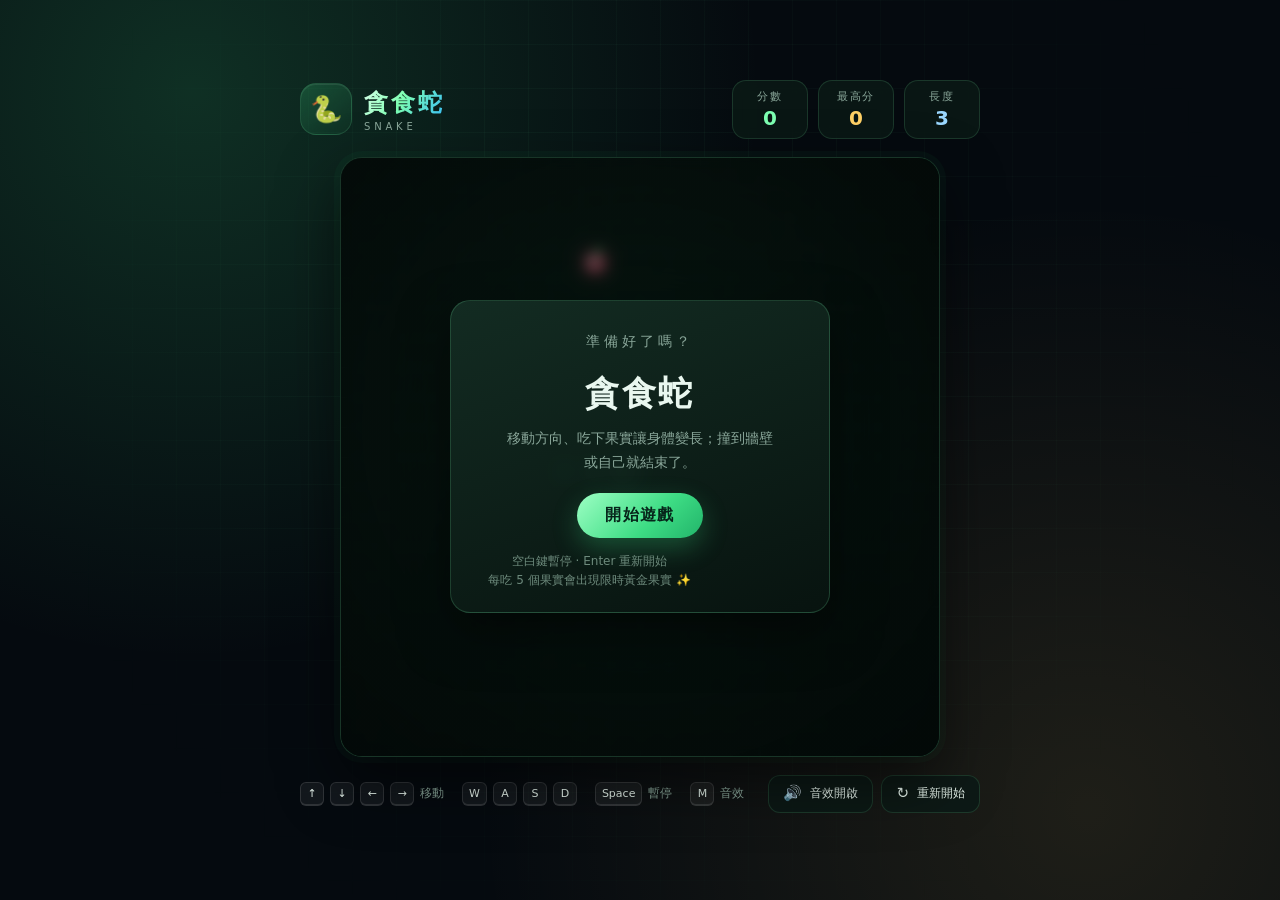
==== index.html @ 2dbbd8d2 "publish game" ====
<!DOCTYPE html>
<html lang="zh-Hant">
<head>
  <meta charset="UTF-8" />
  <meta name="viewport" content="width=device-width, initial-scale=1.0, maximum-scale=1.0, user-scalable=no" />
  <meta name="theme-color" content="#050a0f" />
  <meta name="description" content="經典貪食蛇遊戲，支援鍵盤、滑動手勢與虛擬方向鍵。" />
  <title>貪食蛇 · Snake</title>
  <link rel="icon" href="data:image/svg+xml,%3Csvg xmlns='http://www.w3.org/2000/svg' viewBox='0 0 100 100'%3E%3Ctext y='.9em' font-size='90'%3E%F0%9F%90%8D%3C/text%3E%3C/svg%3E" />
  <style>
    :root {
      --bg: #050a0f;
      --surface: rgba(12, 26, 22, 0.82);
      --line: rgba(125, 255, 178, 0.14);
      --text: #e9f7ef;
      --muted: #8aa79a;
      --accent: #4ade80;
      --accent-soft: #7dffb2;
      --gold: #ffd166;
      --danger: #ff6b81;
      --shadow: 0 24px 60px rgba(0, 0, 0, 0.55);
      --radius: 22px;
      font-family: "Segoe UI", "Noto Sans TC", "PingFang TC", "Microsoft JhengHei", system-ui, sans-serif;
    }

    *,
    *::before,
    *::after {
      box-sizing: border-box;
    }

    html {
      height: 100%;
    }

    body {
      margin: 0;
      min-height: 100vh;
      min-height: 100dvh;
      display: flex;
      align-items: center;
      justify-content: center;
      padding: 24px 16px 32px;
      color: var(--text);
      background:
        radial-gradient(circle at 15% 10%, rgba(61, 220, 132, 0.18), transparent 42%),
        radial-gradient(circle at 85% 90%, rgba(255, 209, 102, 0.1), transparent 45%),
        var(--bg);
      -webkit-font-smoothing: antialiased;
      overflow-x: hidden;
    }

    body::before {
      content: "";
      position: fixed;
      inset: 0;
      pointer-events: none;
      background-image:
        linear-gradient(rgba(125, 255, 178, 0.035) 1px, transparent 1px),
        linear-gradient(90deg, rgba(125, 255, 178, 0.035) 1px, transparent 1px);
      background-size: 44px 44px;
      -webkit-mask-image: radial-gradient(circle at 50% 40%, #000 30%, transparent 75%);
      mask-image: radial-gradient(circle at 50% 40%, #000 30%, transparent 75%);
    }

    .game-shell {
      position: relative;
      width: min(680px, 100%);
      display: flex;
      flex-direction: column;
      gap: 18px;
    }

    .hud {
      display: flex;
      flex-wrap: wrap;
      gap: 16px;
      align-items: center;
      justify-content: space-between;
    }

    .brand {
      display: flex;
      align-items: center;
      gap: 12px;
    }

    .logo {
      display: grid;
      place-items: center;
      width: 52px;
      height: 52px;
      border-radius: 16px;
      font-size: 26px;
      line-height: 1;
      background: linear-gradient(145deg, rgba(61, 220, 132, 0.22), rgba(61, 220, 132, 0.05));
      border: 1px solid var(--line);
      box-shadow: inset 0 1px 0 rgba(255, 255, 255, 0.08);
    }

    .brand h1 {
      margin: 0;
      font-size: 24px;
      letter-spacing: 0.12em;
      background: linear-gradient(120deg, #d8ffe8, var(--accent-soft) 45%, #38bdf8);
      -webkit-background-clip: text;
      background-clip: text;
      color: transparent;
    }

    .tagline {
      margin: 2px 0 0;
      font-size: 10px;
      letter-spacing: 0.38em;
      color: var(--muted);
    }

    .stats {
      display: flex;
      gap: 10px;
    }

    .stat {
      min-width: 76px;
      padding: 8px 14px;
      border-radius: 14px;
      background: var(--surface);
      border: 1px solid var(--line);
      backdrop-filter: blur(8px);
      text-align: center;
    }

    .stat-label {
      display: block;
      font-size: 11px;
      letter-spacing: 0.16em;
      color: var(--muted);
    }

    .stat strong {
      display: block;
      margin-top: 2px;
      font-size: 20px;
      font-variant-numeric: tabular-nums;
      line-height: 1.2;
    }

    #score { color: var(--accent-soft); }
    #best { color: var(--gold); }
    #length { color: #9ad7ff; }

    .board-wrap {
      position: relative;
      width: min(600px, 100%);
      margin: 0 auto;
      aspect-ratio: 1 / 1;
      border-radius: var(--radius);
      overflow: hidden;
      background: #071410;
      border: 1px solid var(--line);
      box-shadow: var(--shadow), 0 0 0 6px rgba(61, 220, 132, 0.04);
    }

    .board-wrap.hit {
      animation: shake 0.32s ease;
    }

    @keyframes shake {
      0%, 100% { transform: translateX(0); }
      20% { transform: translateX(-7px); }
      40% { transform: translateX(6px); }
      60% { transform: translateX(-4px); }
      80% { transform: translateX(3px); }
    }

    canvas {
      display: block;
      width: 100%;
      height: 100%;
      touch-action: none;
      cursor: crosshair;
    }

    .overlay {
      position: absolute;
      inset: 0;
      display: grid;
      place-items: center;
      padding: 20px;
      background: radial-gradient(circle at 50% 45%, rgba(5, 14, 11, 0.55), rgba(3, 8, 7, 0.88));
      backdrop-filter: blur(6px);
      transition: opacity 0.25s ease, visibility 0.25s ease;
    }

    .overlay.hidden {
      opacity: 0;
      visibility: hidden;
      pointer-events: none;
    }

    .overlay-card {
      width: min(380px, 100%);
      padding: 28px 24px 22px;
      text-align: center;
      border-radius: 20px;
      background: linear-gradient(160deg, rgba(20, 46, 36, 0.94), rgba(8, 20, 16, 0.96));
      border: 1px solid rgba(125, 255, 178, 0.18);
      box-shadow: 0 20px 50px rgba(0, 0, 0, 0.5);
      animation: pop 0.3s ease;
    }

    @keyframes pop {
      from { transform: scale(0.94); opacity: 0; }
      to { transform: scale(1); opacity: 1; }
    }

    .overlay-kicker {
      margin: 0 0 8px;
      font-size: 11px;
      letter-spacing: 0.28em;
      text-transform: uppercase;
      color: var(--accent);
    }

    .overlay h2 {
      margin: 0 0 10px;
      font-size: clamp(24px, 6vw, 34px);
      letter-spacing: 0.08em;
      line-height: 1.3;
    }

    .overlay p {
      margin: 0 auto 18px;
      max-width: 30ch;
      font-size: 14px;
      line-height: 1.75;
      color: var(--muted);
    }

    .overlay .hint {
      margin: 14px 0 0;
      font-size: 12px;
      line-height: 1.6;
      color: #6d8a7c;
    }

    .touch-hint {
      display: none;
    }

    .btn {
      appearance: none;
      border: 0;
      cursor: pointer;
      font: inherit;
      border-radius: 999px;
      padding: 12px 28px;
      font-weight: 700;
      letter-spacing: 0.08em;
      transition: transform 0.15s ease, box-shadow 0.15s ease, filter 0.15s ease;
    }

    .btn:active {
      transform: translateY(1px) scale(0.99);
    }

    .btn.primary {
      color: #06251a;
      background: linear-gradient(135deg, #9dffc4, #3ddc84 60%, #22b46a);
      box-shadow: 0 10px 26px rgba(61, 220, 132, 0.28);
    }

    .btn.primary:hover {
      filter: brightness(1.06);
      box-shadow: 0 14px 32px rgba(61, 220, 132, 0.38);
    }

    .btn.primary:focus-visible {
      outline: 2px solid var(--accent-soft);
      outline-offset: 3px;
    }

    .controls {
      display: flex;
      align-items: center;
      justify-content: space-between;
      gap: 12px;
      flex-wrap: wrap;
    }

    .keys {
      display: flex;
      flex-wrap: wrap;
      align-items: center;
      gap: 10px 18px;
      color: var(--muted);
      font-size: 12px;
    }

    .keys span {
      display: inline-flex;
      align-items: center;
      gap: 6px;
    }

    kbd {
      display: inline-grid;
      place-items: center;
      min-width: 24px;
      height: 24px;
      padding: 0 6px;
      border-radius: 6px;
      font-size: 11px;
      font-family: inherit;
      color: var(--text);
      background: rgba(255, 255, 255, 0.06);
      border: 1px solid rgba(255, 255, 255, 0.12);
      border-bottom-width: 2px;
    }

    .actions {
      display: flex;
      gap: 8px;
      margin-left: auto;
    }

    .icon-btn {
      display: inline-flex;
      align-items: center;
      gap: 8px;
      height: 38px;
      padding: 0 14px;
      border-radius: 12px;
      background: var(--surface);
      border: 1px solid var(--line);
      color: var(--text);
      font: inherit;
      font-size: 12px;
      cursor: pointer;
      transition: background 0.2s ease, border-color 0.2s ease;
    }

    .icon-btn:hover {
      background: rgba(61, 220, 132, 0.12);
      border-color: rgba(125, 255, 178, 0.3);
    }

    .icon-btn:focus-visible {
      outline: 2px solid var(--accent);
      outline-offset: 2px;
    }

    .icon-btn[aria-pressed="true"] {
      color: var(--gold);
    }

    .icon {
      font-size: 15px;
      line-height: 1;
    }

    .dpad {
      display: none;
      grid-template-columns: repeat(3, 64px);
      grid-template-rows: repeat(2, 56px);
      gap: 8px;
      justify-content: center;
      margin-top: 2px;
    }

    .dpad button {
      appearance: none;
      border-radius: 16px;
      border: 1px solid var(--line);
      background: linear-gradient(160deg, rgba(23, 48, 39, 0.95), rgba(10, 24, 19, 0.95));
      color: var(--accent-soft);
      font-size: 20px;
      line-height: 1;
      cursor: pointer;
      user-select: none;
      -webkit-user-select: none;
      touch-action: manipulation;
      box-shadow: inset 0 1px 0 rgba(255, 255, 255, 0.06);
      transition: background 0.12s ease, transform 0.12s ease;
    }

    .dpad button:active {
      background: rgba(61, 220, 132, 0.22);
      transform: scale(0.95);
    }

    .dpad button:focus-visible {
      outline: 2px solid var(--accent);
      outline-offset: 2px;
    }

    .dpad [data-dir="up"] { grid-column: 2; grid-row: 1; }
    .dpad [data-dir="left"] { grid-column: 1; grid-row: 2; }
    .dpad [data-dir="down"] { grid-column: 2; grid-row: 2; }
    .dpad [data-dir="right"] { grid-column: 3; grid-row: 2; }

    @media (pointer: coarse), (max-width: 720px) {
      .dpad {
        display: grid;
      }

      .keys {
        display: none;
      }

      .desktop-hint {
        display: none;
      }

      .touch-hint {
        display: inline;
      }

      .actions {
        width: 100%;
        margin-left: 0;
        justify-content: center;
      }
    }

    @media (max-width: 560px) {
      body {
        padding: 14px 10px 20px;
        align-items: flex-start;
      }

      .game-shell {
        gap: 14px;
      }

      .logo {
        width: 44px;
        height: 44px;
        font-size: 22px;
        border-radius: 13px;
      }

      .brand h1 {
        font-size: 20px;
      }

      .stats {
        width: 100%;
      }

      .stat {
        flex: 1;
        min-width: 0;
        padding: 7px 6px;
      }

      .stat strong {
        font-size: 18px;
      }

      .overlay-card {
        padding: 22px 18px 18px;
      }

      .overlay p {
        font-size: 13px;
      }

      .keys {
        gap: 8px 12px;
      }

      .keys .desktop-only {
        display: none;
      }

      .actions {
        margin-left: 0;
      }
    }

    @media (prefers-reduced-motion: reduce) {
      *,
      *::before,
      *::after {
        animation-duration: 0.01ms !important;
        transition-duration: 0.01ms !important;
      }
    }
  </style>
</head>
<body>
  <main class="game-shell">
    <header class="hud">
      <div class="brand">
        <span class="logo" aria-hidden="true">🐍</span>
        <div>
          <h1>貪食蛇</h1>
          <p class="tagline">SNAKE</p>
        </div>
      </div>
      <div class="stats">
        <div class="stat">
          <span class="stat-label">分數</span>
          <strong id="score">0</strong>
        </div>
        <div class="stat">
          <span class="stat-label">最高分</span>
          <strong id="best">0</strong>
        </div>
        <div class="stat">
          <span class="stat-label">長度</span>
          <strong id="length">3</strong>
        </div>
      </div>
    </header>

    <div class="board-wrap">
      <canvas id="board" width="600" height="600" role="img" aria-label="貪食蛇遊戲畫面"></canvas>
      <div class="overlay" id="overlay">
        <div class="overlay-card">
          <p class="overlay-kicker" id="overlayKicker">準備好了嗎？</p>
          <h2 id="overlayTitle">貪食蛇</h2>
          <p id="overlayText">移動方向、吃下果實讓身體變長；撞到牆壁或自己就結束了。</p>
          <button class="btn primary" id="overlayButton" type="button">開始遊戲</button>
          <p class="hint">
            <span class="desktop-hint">空白鍵暫停 · Enter 重新開始<br /></span>
            <span class="touch-hint">滑動畫布轉向 · 輕觸畫面暫停<br /></span>
            每吃 5 個果實會出現限時黃金果實 ✨
          </p>
        </div>
      </div>
    </div>

    <div class="controls">
      <div class="keys" aria-hidden="true">
        <span><kbd>↑</kbd><kbd>↓</kbd><kbd>←</kbd><kbd>→</kbd> 移動</span>
        <span><kbd>W</kbd><kbd>A</kbd><kbd>S</kbd><kbd>D</kbd></span>
        <span class="desktop-only"><kbd>Space</kbd> 暫停</span>
        <span class="desktop-only"><kbd>M</kbd> 音效</span>
      </div>
      <div class="actions">
        <button class="icon-btn" id="muteButton" type="button" aria-pressed="false" aria-label="切換音效">
          <span class="icon" aria-hidden="true">🔊</span><span class="icon-label">音效開啟</span>
        </button>
        <button class="icon-btn" id="restartButton" type="button" aria-label="重新開始">
          <span class="icon" aria-hidden="true">↻</span><span class="icon-label">重新開始</span>
        </button>
      </div>
    </div>

    <div class="dpad" id="dpad" aria-label="虛擬方向鍵">
      <button type="button" data-dir="up" aria-label="向上">▲</button>
      <button type="button" data-dir="left" aria-label="向左">◀</button>
      <button type="button" data-dir="down" aria-label="向下">▼</button>
      <button type="button" data-dir="right" aria-label="向右">▶</button>
    </div>
  </main>
  <script>
    (() => {
      'use strict';

      // ── 常數設定 ────────────────────────────────────────
      const COLS = 20;
      const ROWS = 20;
      const CELL = 30;
      const BOARD_W = COLS * CELL;
      const BOARD_H = ROWS * CELL;
      const BASE_TICK = 150;       // 初始每步毫秒數
      const MIN_TICK = 78;         // 最快速度
      const SPEED_STEP = 4;        // 每吃一個食物減少的毫秒數
      const GOLD_LIFETIME = 7000;  // 黃金果實存活時間 (ms)
      const GOLD_EVERY = 5;        // 每吃幾個食物出現一次黃金果實
      const APPLE_SCORE = 10;
      const GOLD_SCORE = 30;
      const STORAGE_BEST = 'snake.bestScore';
      const STORAGE_MUTED = 'snake.muted';

      // ── DOM 元素 ────────────────────────────────────────
      const canvas = document.getElementById('board');
      const ctx = canvas.getContext('2d');
      const scoreEl = document.getElementById('score');
      const bestEl = document.getElementById('best');
      const lengthEl = document.getElementById('length');
      const overlay = document.getElementById('overlay');
      const overlayKicker = document.getElementById('overlayKicker');
      const overlayTitle = document.getElementById('overlayTitle');
      const overlayText = document.getElementById('overlayText');
      const overlayButton = document.getElementById('overlayButton');
      const muteButton = document.getElementById('muteButton');
      const restartButton = document.getElementById('restartButton');
      const dpad = document.getElementById('dpad');
      const boardWrap = document.querySelector('.board-wrap');

      // ── 遊戲狀態 ────────────────────────────────────────
      // state: 'ready' | 'running' | 'paused' | 'over'
      let snake = [];
      let direction = { x: 1, y: 0 };
      let directionQueue = [];
      let food = null;
      let particles = [];
      let score = 0;
      let eaten = 0;
      let tickMs = BASE_TICK;
      let state = 'ready';
      let accumulator = 0;
      let lastFrame = performance.now();
      let bestAtRunStart = 0;

      // ── 存檔工具（無痕模式可能無法使用 localStorage）─────
      function readStored(key, fallback) {
        try {
          const raw = localStorage.getItem(key);
          return raw === null ? fallback : raw;
        } catch (error) {
          return fallback;
        }
      }

      function writeStored(key, value) {
        try {
          localStorage.setItem(key, value);
        } catch (error) {
          /* 忽略寫入失敗，不影響遊戲進行 */
        }
      }

      let best = Math.max(0, Number(readStored(STORAGE_BEST, 0)) || 0);
      let muted = readStored(STORAGE_MUTED, '0') === '1';

      // ── 畫布尺寸（支援高解析度螢幕）─────────────────────
      function setupCanvas() {
        const dpr = Math.min(window.devicePixelRatio || 1, 3);
        canvas.width = Math.round(BOARD_W * dpr);
        canvas.height = Math.round(BOARD_H * dpr);
        ctx.setTransform(dpr, 0, 0, dpr, 0, 0);
      }

      setupCanvas();

      // ── 音效（WebAudio 即時合成，無需外部檔案）───────────
      let audioCtx = null;

      function ensureAudio() {
        if (!audioCtx) {
          const AudioCtor = window.AudioContext || window.webkitAudioContext;
          if (!AudioCtor) return null;
          audioCtx = new AudioCtor();
        }
        if (audioCtx.state === 'suspended') {
          audioCtx.resume();
        }
        return audioCtx;
      }

      function playTone(freq, duration = 0.09, type = 'triangle', volume = 0.05, delay = 0) {
        if (muted) return;
        const ac = ensureAudio();
        if (!ac) return;
        const start = ac.currentTime + delay;
        const osc = ac.createOscillator();
        const gain = ac.createGain();
        osc.type = type;
        osc.frequency.setValueAtTime(freq, start);
        gain.gain.setValueAtTime(volume, start);
        gain.gain.exponentialRampToValueAtTime(0.0001, start + duration);
        osc.connect(gain);
        gain.connect(ac.destination);
        osc.start(start);
        osc.stop(start + duration + 0.02);
      }

      function updateMuteButton() {
        muteButton.setAttribute('aria-pressed', String(muted));
        muteButton.querySelector('.icon').textContent = muted ? '🔇' : '🔊';
        muteButton.querySelector('.icon-label').textContent = muted ? '音效關閉' : '音效開啟';
      }

      function toggleMute() {
        muted = !muted;
        writeStored(STORAGE_MUTED, muted ? '1' : '0');
        updateMuteButton();
        if (!muted) playTone(660, 0.08, 'sine', 0.05);
      }

      // ── 遊戲流程 ────────────────────────────────────────
      function newGame() {
        snake = [
          { x: 9, y: 10 },
          { x: 8, y: 10 },
          { x: 7, y: 10 },
        ];
        direction = { x: 1, y: 0 };
        directionQueue = [];
        particles = [];
        score = 0;
        eaten = 0;
        tickMs = BASE_TICK;
        accumulator = 0;
        state = 'ready';
        bestAtRunStart = best;
        boardWrap.classList.remove('hit');
        spawnFood('apple');
        updateHud();
      }

      function startGame() {
        newGame();
        state = 'running';
        lastFrame = performance.now();
        accumulator = 0;
        hideOverlay();
        ensureAudio();
        playTone(440, 0.07, 'triangle', 0.05);
      }

      function resumeGame() {
        if (state !== 'paused') return;
        state = 'running';
        lastFrame = performance.now();
        accumulator = 0;
        hideOverlay();
        ensureAudio();
      }

      function togglePause() {
        if (state === 'running') {
          state = 'paused';
          showOverlay('暫時休息', '已暫停', '按空白鍵或點擊按鈕繼續遊戲。', '繼續遊戲');
          playTone(280, 0.08, 'sine', 0.04);
        } else if (state === 'paused') {
          resumeGame();
        }
      }

      // ── 食物生成 ────────────────────────────────────────
      function spawnFood(kind) {
        const occupied = new Set(snake.map((segment) => `${segment.x},${segment.y}`));
        const free = [];
        for (let y = 0; y < ROWS; y += 1) {
          for (let x = 0; x < COLS; x += 1) {
            if (!occupied.has(`${x},${y}`)) free.push({ x, y });
          }
        }
        if (free.length === 0) {
          food = null;
          endGame('棋盤已被你填滿，完美通關！', true);
          return;
        }
        const cell = free[Math.floor(Math.random() * free.length)];
        const nextKind = kind || (eaten > 0 && eaten % GOLD_EVERY === 0 ? 'gold' : 'apple');
        food = { x: cell.x, y: cell.y, kind: nextKind, spawnedAt: performance.now() };
      }

      // ── HUD 與覆蓋層 ────────────────────────────────────
      function updateHud() {
        scoreEl.textContent = String(score);
        bestEl.textContent = String(best);
        lengthEl.textContent = String(snake.length);
      }

      function showOverlay(kicker, title, text, buttonLabel) {
        overlayKicker.textContent = kicker;
        overlayTitle.textContent = title;
        overlayText.textContent = text;
        overlayButton.textContent = buttonLabel;
        overlay.classList.remove('hidden');
      }

      function hideOverlay() {
        overlay.classList.add('hidden');
      }

      // ── 每一步的移動與判定 ──────────────────────────────
      function step() {
        if (state !== 'running') return;
        if (directionQueue.length > 0) {
          direction = directionQueue.shift();
        }

        const head = snake[0];
        const next = { x: head.x + direction.x, y: head.y + direction.y };

        // 撞牆
        if (next.x < 0 || next.x >= COLS || next.y < 0 || next.y >= ROWS) {
          endGame('撞到牆壁了！');
          return;
        }

        const willEat = food !== null && next.x === food.x && next.y === food.y;
        // 沒吃到食物時尾巴會移開，所以不必檢查最後一節
        const body = willEat ? snake : snake.slice(0, -1);
        if (body.some((segment) => segment.x === next.x && segment.y === next.y)) {
          endGame('咬到自己的身體了！');
          return;
        }

        snake.unshift(next);

        if (willEat) {
          const isGold = food.kind === 'gold';
          score += isGold ? GOLD_SCORE : APPLE_SCORE;
          eaten += 1;
          tickMs = Math.max(MIN_TICK, BASE_TICK - eaten * SPEED_STEP);
          burst(next.x, next.y, isGold ? '#ffd166' : '#ff6b81');
          playTone(isGold ? 880 : 620, 0.08, 'triangle', 0.05);
          if (isGold) {
            playTone(1180, 0.1, 'sine', 0.04, 0.07);
          }

          if (score > best) {
            best = score;
            writeStored(STORAGE_BEST, String(best));
          }

          food = null;
          if (snake.length >= COLS * ROWS) {
            updateHud();
            endGame('棋盤已被你填滿，完美通關！', true);
            return;
          }

          spawnFood();
          updateHud();
        } else {
          snake.pop();
        }
      }

      // ── 遊戲結束／通關 ──────────────────────────────────
      function endGame(message, isWin = false) {
        if (state === 'over') return;
        state = 'over';

        const isNewBest = score > bestAtRunStart;
        if (score > best) {
          best = score;
          writeStored(STORAGE_BEST, String(best));
        }
        updateHud();

        if (isWin) {
          playTone(660, 0.12, 'sine', 0.05);
          playTone(880, 0.14, 'sine', 0.05, 0.1);
          playTone(1320, 0.18, 'sine', 0.05, 0.22);
        } else {
          playTone(220, 0.14, 'sawtooth', 0.04);
          playTone(150, 0.22, 'sawtooth', 0.04, 0.12);
          boardWrap.classList.remove('hit');
          void boardWrap.offsetWidth; // 強制重排以重新觸發動畫
          boardWrap.classList.add('hit');
        }

        const title = isWin ? '你贏了！' : message;
        const text = isNewBest
          ? `本局得分 ${score} 分 · 刷新最高分！`
          : `本局得分 ${score} 分 · 最高分 ${best} 分`;
        showOverlay(isWin ? '完美通關' : '遊戲結束', title, text, '再玩一次');
      }

      // ── 輸入控制 ────────────────────────────────────────
      const KEY_DIRECTIONS = {
        ArrowUp: { x: 0, y: -1 },
        ArrowDown: { x: 0, y: 1 },
        ArrowLeft: { x: -1, y: 0 },
        ArrowRight: { x: 1, y: 0 },
        w: { x: 0, y: -1 },
        s: { x: 0, y: 1 },
        a: { x: -1, y: 0 },
        d: { x: 1, y: 0 },
      };

      const DPAD_DIRECTIONS = {
        up: { x: 0, y: -1 },
        down: { x: 0, y: 1 },
        left: { x: -1, y: 0 },
        right: { x: 1, y: 0 },
      };

      function queueDirection(next) {
        if (state === 'ready') {
          startGame();
        }
        if (state !== 'running') return;

        // 以「最後一個排隊中的方向」判斷，避免快速連按造成 180 度反轉
        const last = directionQueue.length > 0 ? directionQueue[directionQueue.length - 1] : direction;
        if (last.x === next.x && last.y === next.y) return;
        if (last.x === -next.x && last.y === -next.y) return;
        if (directionQueue.length < 2) {
          directionQueue.push(next);
        }
      }

      document.addEventListener('keydown', (event) => {
        if (event.altKey || event.ctrlKey || event.metaKey) return;

        const key = event.key.length === 1 ? event.key.toLowerCase() : event.key;
        const nextDirection = KEY_DIRECTIONS[key];

        // 忽略長按自動重複，避免空白鍵連續切換暫停狀態
        if (event.repeat) {
          if (nextDirection || key === ' ' || key === 'Enter' || key === 'r' || key === 'm') {
            event.preventDefault();
          }
          return;
        }

        if (nextDirection) {
          event.preventDefault();
          queueDirection(nextDirection);
          return;
        }

        if (key === ' ') {
          event.preventDefault();
          if (state === 'ready') {
            startGame();
          } else if (state === 'running' || state === 'paused') {
            togglePause();
          }
          return;
        }

        if (key === 'Enter') {
          event.preventDefault();
          if (state === 'ready' || state === 'over') {
            startGame();
          } else if (state === 'paused') {
            resumeGame();
          }
          return;
        }

        if (key === 'r') {
          event.preventDefault();
          startGame();
          return;
        }

        if (key === 'm') {
          event.preventDefault();
          toggleMute();
        }
      });

      overlayButton.addEventListener('click', () => {
        if (state === 'paused') {
          resumeGame();
        } else {
          startGame();
        }
      });

      muteButton.addEventListener('click', toggleMute);
      restartButton.addEventListener('click', startGame);

      // 虛擬方向鍵（pointerdown 反應較靈敏，且支援觸控）
      dpad.addEventListener('pointerdown', (event) => {
        const button = event.target.closest('button[data-dir]');
        if (!button) return;
        event.preventDefault();
        queueDirection(DPAD_DIRECTIONS[button.dataset.dir]);
      });

      // 在畫布上滑動轉向，輕觸可開始／暫停
      let touchStart = null;

      canvas.addEventListener('touchstart', (event) => {
        if (event.touches.length !== 1) return;
        touchStart = { x: event.touches[0].clientX, y: event.touches[0].clientY };
      }, { passive: true });

      canvas.addEventListener('touchmove', (event) => {
        if (touchStart) event.preventDefault();
      }, { passive: false });

      canvas.addEventListener('touchend', (event) => {
        if (!touchStart) return;
        const touch = event.changedTouches[0];
        const dx = touch.clientX - touchStart.x;
        const dy = touch.clientY - touchStart.y;
        touchStart = null;

        if (Math.hypot(dx, dy) < 24) {
          if (state === 'ready') {
            startGame();
          } else if (state === 'running') {
            togglePause();
          }
          return;
        }

        if (Math.abs(dx) > Math.abs(dy)) {
          queueDirection({ x: Math.sign(dx), y: 0 });
        } else {
          queueDirection({ x: 0, y: Math.sign(dy) });
        }
      }, { passive: true });

      // 切到其他頁籤或視窗失焦時自動暫停
      document.addEventListener('visibilitychange', () => {
        if (document.hidden && state === 'running') togglePause();
      });

      window.addEventListener('blur', () => {
        if (state === 'running') togglePause();
      });

      window.addEventListener('resize', () => {
        setupCanvas();
        render(performance.now());
      });

      // ── 繪圖工具 ────────────────────────────────────────
      function roundedRect(x, y, width, height, radius) {
        const r = Math.min(radius, width / 2, height / 2);
        ctx.beginPath();
        ctx.moveTo(x + r, y);
        ctx.arcTo(x + width, y, x + width, y + height, r);
        ctx.arcTo(x + width, y + height, x, y + height, r);
        ctx.arcTo(x, y + height, x, y, r);
        ctx.arcTo(x, y, x + width, y, r);
        ctx.closePath();
      }

      function mixColor(from, to, ratio) {
        const a = parseInt(from.slice(1), 16);
        const b = parseInt(to.slice(1), 16);
        const t = Math.max(0, Math.min(1, ratio));
        const r = Math.round(((a >> 16) & 255) + ((((b >> 16) & 255) - ((a >> 16) & 255)) * t));
        const g = Math.round(((a >> 8) & 255) + ((((b >> 8) & 255) - ((a >> 8) & 255)) * t));
        const bl = Math.round((a & 255) + (((b & 255) - (a & 255)) * t));
        return `rgb(${r}, ${g}, ${bl})`;
      }

      function drawBackground() {
        const backdrop = ctx.createLinearGradient(0, 0, BOARD_W, BOARD_H);
        backdrop.addColorStop(0, '#081b15');
        backdrop.addColorStop(0.55, '#06130f');
        backdrop.addColorStop(1, '#04100c');
        ctx.fillStyle = backdrop;
        ctx.fillRect(0, 0, BOARD_W, BOARD_H);

        // 棋盤格線
        ctx.strokeStyle = 'rgba(125, 255, 178, 0.055)';
        ctx.lineWidth = 1;
        ctx.beginPath();
        for (let x = 1; x < COLS; x += 1) {
          ctx.moveTo(x * CELL + 0.5, 0);
          ctx.lineTo(x * CELL + 0.5, BOARD_H);
        }
        for (let y = 1; y < ROWS; y += 1) {
          ctx.moveTo(0, y * CELL + 0.5);
          ctx.lineTo(BOARD_W, y * CELL + 0.5);
        }
        ctx.stroke();

        // 中央柔光
        const glow = ctx.createRadialGradient(
          BOARD_W / 2, BOARD_H / 2, 0,
          BOARD_W / 2, BOARD_H / 2, BOARD_W * 0.7
        );
        glow.addColorStop(0, 'rgba(61, 220, 132, 0.07)');
        glow.addColorStop(1, 'rgba(61, 220, 132, 0)');
        ctx.fillStyle = glow;
        ctx.fillRect(0, 0, BOARD_W, BOARD_H);
      }

      function drawFood(now) {
        if (!food) return;

        const cx = food.x * CELL + CELL / 2;
        const cy = food.y * CELL + CELL / 2;
        const isGold = food.kind === 'gold';
        const main = isGold ? '#ffd166' : '#ff5f7e';
        const light = isGold ? '#fff3c4' : '#ffb3c1';
        const radius = CELL * (isGold ? 0.33 : 0.3) + Math.sin(now / 180) * 1.4;

        ctx.save();
        ctx.shadowColor = main;
        ctx.shadowBlur = isGold ? 26 : 18;
        const globe = ctx.createRadialGradient(
          cx - radius * 0.35, cy - radius * 0.35, radius * 0.15,
          cx, cy, radius
        );
        globe.addColorStop(0, light);
        globe.addColorStop(1, main);
        ctx.fillStyle = globe;
        ctx.beginPath();
        ctx.arc(cx, cy, radius, 0, Math.PI * 2);
        ctx.fill();
        ctx.restore();

        // 葉子
        ctx.fillStyle = isGold ? '#b7861b' : '#4ade80';
        ctx.beginPath();
        ctx.ellipse(
          cx + radius * 0.3, cy - radius - 2,
          radius * 0.46, radius * 0.22,
          -Math.PI / 5, 0, Math.PI * 2
        );
        ctx.fill();

        // 黃金果實的倒數圓環
        if (isGold) {
          const remain = Math.max(0, 1 - (now - food.spawnedAt) / GOLD_LIFETIME);
          ctx.beginPath();
          ctx.strokeStyle = 'rgba(255, 243, 196, 0.85)';
          ctx.lineWidth = 2.5;
          ctx.lineCap = 'round';
          ctx.arc(cx, cy, CELL * 0.44, -Math.PI / 2, -Math.PI / 2 + remain * Math.PI * 2);
          ctx.stroke();
        }
      }

      function drawSnake() {
        for (let i = snake.length - 1; i >= 0; i -= 1) {
          const segment = snake[i];
          const ratio = snake.length === 1 ? 0 : i / (snake.length - 1);
          const x = segment.x * CELL;
          const y = segment.y * CELL;
          const isHead = i === 0;
          const inset = isHead ? 1.6 : 3.2;
          const size = CELL - inset * 2;

          ctx.save();
          if (isHead) {
            ctx.shadowColor = 'rgba(125, 255, 178, 0.85)';
            ctx.shadowBlur = 16;
          }

          const bodyGradient = ctx.createLinearGradient(x, y, x + CELL, y + CELL);
          bodyGradient.addColorStop(0, mixColor('#b9ffd6', '#13855a', ratio));
          bodyGradient.addColorStop(1, mixColor('#48e68f', '#0a5c3e', ratio));
          ctx.fillStyle = bodyGradient;
          roundedRect(x + inset, y + inset, size, size, isHead ? 10 : 8);
          ctx.fill();

          if (isHead) {
            ctx.strokeStyle = 'rgba(235, 255, 243, 0.7)';
            ctx.lineWidth = 1.2;
            roundedRect(x + inset, y + inset, size, size, 10);
            ctx.stroke();
          }
          ctx.restore();
        }
        drawEyes();
      }

      function drawEyes() {
        const head = snake[0];
        if (!head) return;

        const cx = head.x * CELL + CELL / 2;
        const cy = head.y * CELL + CELL / 2;
        const forwardX = direction.x;
        const forwardY = direction.y;
        const sideX = -forwardY;
        const sideY = forwardX;

        for (const sign of [-1, 1]) {
          const ex = cx + forwardX * 6 + sideX * 6 * sign;
          const ey = cy + forwardY * 6 + sideY * 6 * sign;

          ctx.fillStyle = '#052016';
          ctx.beginPath();
          ctx.arc(ex, ey, 3.1, 0, Math.PI * 2);
          ctx.fill();

          ctx.fillStyle = 'rgba(255, 255, 255, 0.9)';
          ctx.beginPath();
          ctx.arc(ex + 1.1, ey - 1.1, 1.05, 0, Math.PI * 2);
          ctx.fill();
        }
      }

      // ── 粒子特效 ────────────────────────────────────────
      function burst(cellX, cellY, color) {
        const cx = cellX * CELL + CELL / 2;
        const cy = cellY * CELL + CELL / 2;

        for (let i = 0; i < 14; i += 1) {
          const angle = Math.random() * Math.PI * 2;
          const speed = 0.8 + Math.random() * 3.2; // 每幀像素
          particles.push({
            x: cx,
            y: cy,
            vx: Math.cos(angle) * speed,
            vy: Math.sin(angle) * speed,
            life: 1,
            size: 1.5 + Math.random() * 3,
            color,
          });
        }

        if (particles.length > 240) {
          particles.splice(0, particles.length - 240);
        }
      }

      function updateParticles(dt) {
        const frameScale = dt / 16.667;
        for (let i = particles.length - 1; i >= 0; i -= 1) {
          const particle = particles[i];
          particle.x += particle.vx * frameScale;
          particle.y += particle.vy * frameScale;
          particle.vx *= 0.99;
          particle.vy *= 0.99;
          particle.life -= dt / 650;
          if (particle.life <= 0) particles.splice(i, 1);
        }
      }

      function drawParticles() {
        ctx.save();
        for (const particle of particles) {
          ctx.globalAlpha = Math.max(0, particle.life) * 0.9;
          ctx.fillStyle = particle.color;
          ctx.beginPath();
          ctx.arc(particle.x, particle.y, Math.max(0.4, particle.size * particle.life), 0, Math.PI * 2);
          ctx.fill();
        }
        ctx.restore();
      }

      function render(now) {
        ctx.clearRect(0, 0, BOARD_W, BOARD_H);
        drawBackground();
        drawFood(now);
        drawSnake();
        drawParticles();
      }

      // ── 主迴圈（固定步長 + 畫面更新）─────────────────────
      function frame(now) {
        const dt = Math.min(now - lastFrame, 250);
        lastFrame = now;

        if (state === 'running') {
          accumulator += dt;
          let steps = 0;

          // 一次最多補 8 步，避免分頁回來時瞬間暴衝
          while (accumulator >= tickMs && state === 'running' && steps < 8) {
            accumulator -= tickMs;
            step();
            steps += 1;
          }
          if (accumulator > tickMs * 4) accumulator = 0;

          // 黃金果實過期後變回普通蘋果
          if (state === 'running' && food && food.kind === 'gold'
            && now - food.spawnedAt > GOLD_LIFETIME) {
            spawnFood('apple');
          }
        }

        updateParticles(dt);
        render(now);
        requestAnimationFrame(frame);
      }

      // ── 初始化 ──────────────────────────────────────────
      newGame();
      updateMuteButton();
      showOverlay('準備好了嗎？', '貪食蛇', '移動方向、吃下果實讓身體變長；撞到牆壁或自己就結束了。', '開始遊戲');
      render(performance.now());
      requestAnimationFrame(frame);
    })();
  </script>
</body>
</html>
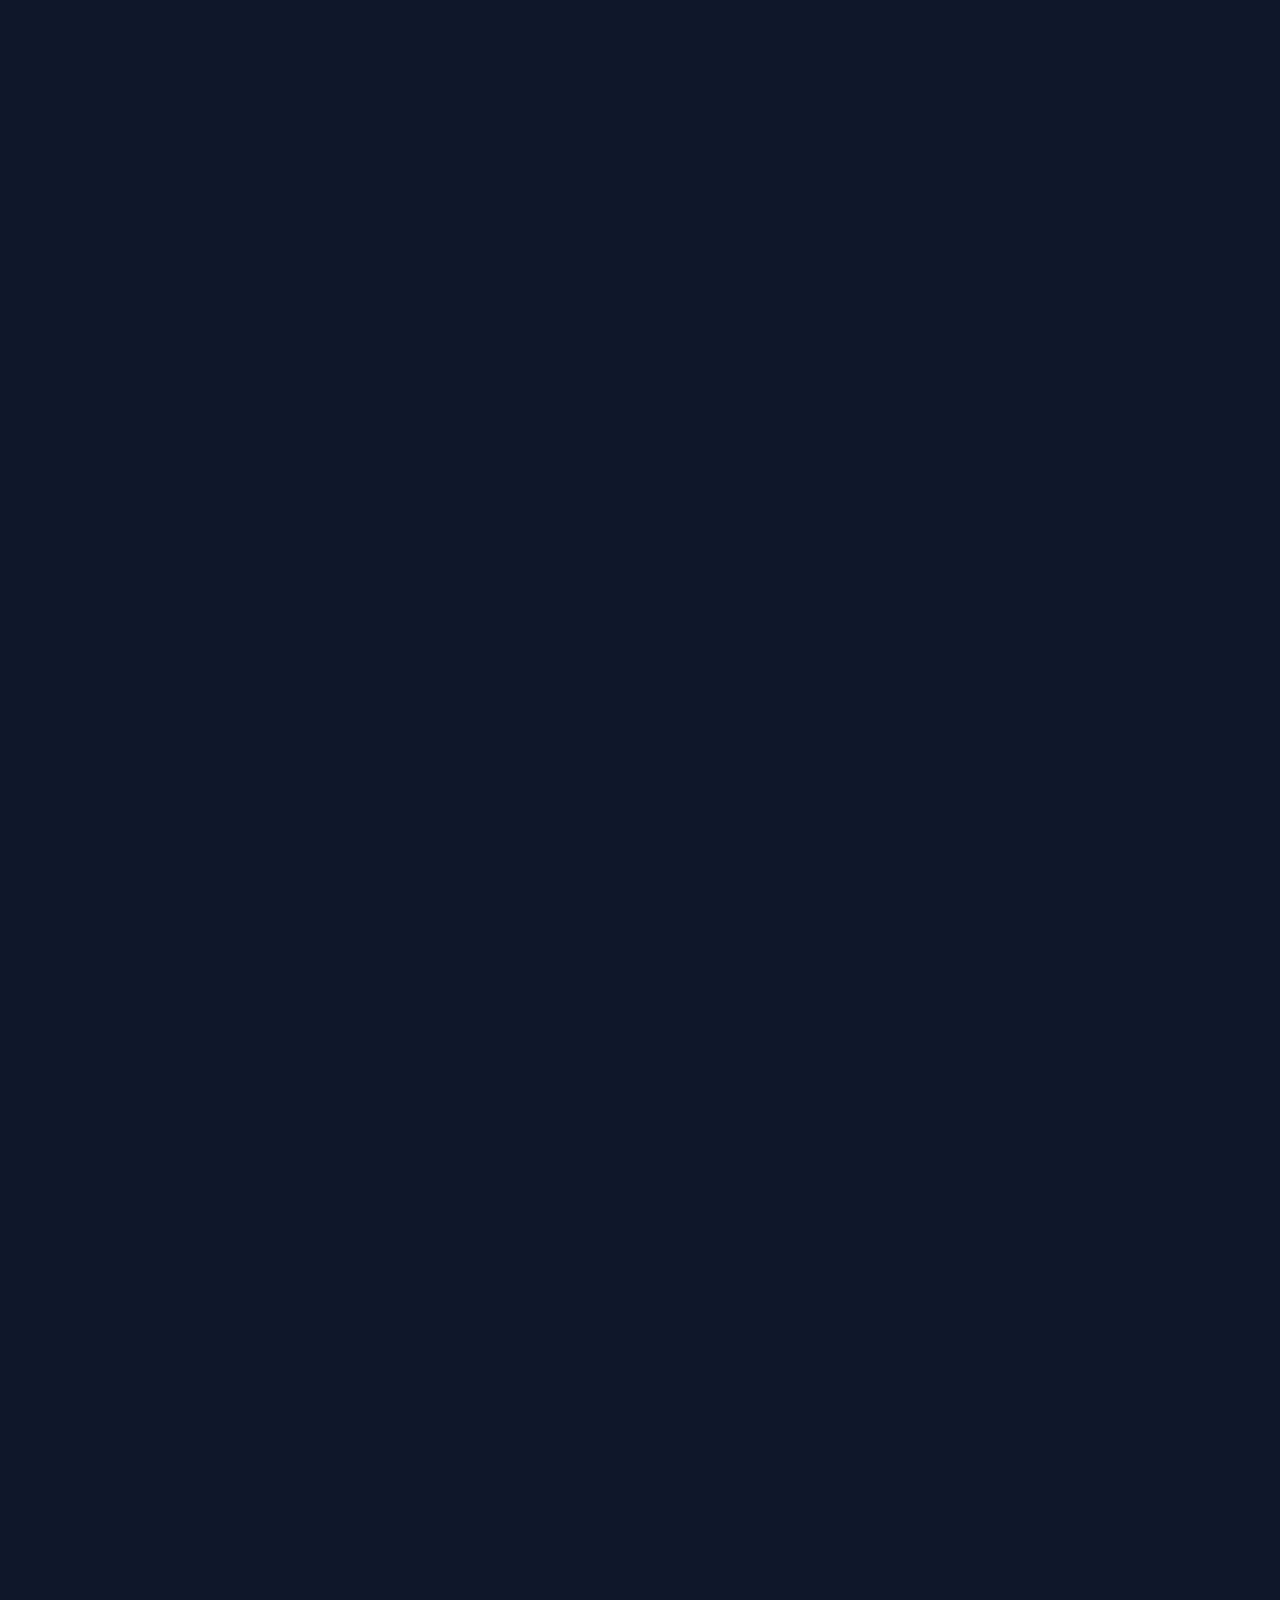
==== commit 1b50a05c: "優化松山跑步畫面與跑道" ====
--- a/index.html
+++ b/index.html
@@ -1,1273 +1,196 @@
 <!DOCTYPE html>
-<html lang="zh-Hant">
+<html lang="zh-HK">
 <head>
-  <meta charset="UTF-8" />
-  <meta name="viewport" content="width=device-width, initial-scale=1.0, maximum-scale=1.0, user-scalable=no" />
-  <meta name="theme-color" content="#050a0f" />
-  <meta name="description" content="經典貪食蛇遊戲，支援鍵盤、滑動手勢與虛擬方向鍵。" />
-  <title>貪食蛇 · Snake</title>
-  <link rel="icon" href="data:image/svg+xml,%3Csvg xmlns='http://www.w3.org/2000/svg' viewBox='0 0 100 100'%3E%3Ctext y='.9em' font-size='90'%3E%F0%9F%90%8D%3C/text%3E%3C/svg%3E" />
-  <style>
-    :root {
-      --bg: #050a0f;
-      --surface: rgba(12, 26, 22, 0.82);
-      --line: rgba(125, 255, 178, 0.14);
-      --text: #e9f7ef;
-      --muted: #8aa79a;
-      --accent: #4ade80;
-      --accent-soft: #7dffb2;
-      --gold: #ffd166;
-      --danger: #ff6b81;
-      --shadow: 0 24px 60px rgba(0, 0, 0, 0.55);
-      --radius: 22px;
-      font-family: "Segoe UI", "Noto Sans TC", "PingFang TC", "Microsoft JhengHei", system-ui, sans-serif;
-    }
+    <meta charset="UTF-8">
+    <meta name="viewport" content="width=device-width, initial-scale=1.0, maximum-scale=1.0, user-scalable=no">
+    <title>澳門松山健康徑 3D 跑步模擬器</title>
+    <script src="https://cdn.tailwindcss.com"></script>
+    <script src="https://cdnjs.cloudflare.com/ajax/libs/three.js/r128/three.min.js"></script>
+    <!-- FBXLoader（r128）與其 zlib 解壓相依 -->
+    <script src="https://cdn.jsdelivr.net/npm/fflate@0.7.4/umd/index.js"></script>
+    <script src="https://cdn.jsdelivr.net/npm/three@0.128.0/examples/js/loaders/FBXLoader.js"></script>
+    <link rel="stylesheet" href="style.css">
+</head>
+<body class="relative">
 
-    *,
-    *::before,
-    *::after {
-      box-sizing: border-box;
-    }
+    <!-- 3D 遊戲畫布 -->
+    <canvas id="game-canvas"></canvas>
 
-    html {
-      height: 100%;
-    }
+    <!-- 頂部 HUD 資訊欄 -->
+    <div class="fixed top-0 left-0 right-0 p-3 sm:p-4 pointer-events-none flex flex-col gap-2 z-10">
+        <div class="flex justify-between items-start gap-2 max-w-5xl mx-auto w-full">
+            
+            <!-- 左上：配速、距離與圈數 -->
+            <div class="glass-panel rounded-2xl p-3 text-white shadow-xl flex items-center gap-4 pointer-events-auto">
+                <div class="text-center border-r border-slate-600 pr-3">
+                    <div class="text-[11px] text-emerald-400 font-bold tracking-wider">目前時速</div>
+                    <div class="text-2xl sm:text-3xl font-black tabular-nums leading-none mt-0.5">
+                        <span id="speed-val">10.5</span>
+                        <span class="text-xs font-normal text-slate-300">km/h</span>
+                    </div>
+                    <div id="slope-indicator" class="text-[11px] text-slate-300 mt-1 font-medium">平路路段</div>
+                </div>
 
-    body {
-      margin: 0;
-      min-height: 100vh;
-      min-height: 100dvh;
-      display: flex;
-      align-items: center;
-      justify-content: center;
-      padding: 24px 16px 32px;
-      color: var(--text);
-      background:
-        radial-gradient(circle at 15% 10%, rgba(61, 220, 132, 0.18), transparent 42%),
-        radial-gradient(circle at 85% 90%, rgba(255, 209, 102, 0.1), transparent 45%),
-        var(--bg);
-      -webkit-font-smoothing: antialiased;
-      overflow-x: hidden;
-    }
+                <div>
+                    <div class="flex items-center justify-between gap-3 text-xs text-slate-300 mb-1">
+                        <span>環山進度 (<span id="lap-count">第 1 圈</span>)</span>
+                        <span class="font-bold text-amber-400 tabular-nums"><span id="dist-val">0</span> / 1708m</span>
+                    </div>
+                    <!-- 1708m 進度條 -->
+                    <div class="w-32 sm:w-48 h-2.5 bg-slate-800 rounded-full overflow-hidden border border-slate-600">
+                        <div id="dist-bar" class="h-full bg-gradient-to-r from-emerald-500 to-teal-300 transition-all duration-150" style="width: 0%"></div>
+                    </div>
+                    <div class="flex justify-between items-center mt-1.5 text-xs">
+                        <span class="text-slate-400">計時：<strong id="timer-val" class="text-white tabular-nums">00:00.0</strong></span>
+                        <span id="best-lap-badge" class="hidden text-[10px] bg-amber-500/20 text-amber-300 px-1.5 py-0.5 rounded border border-amber-400/30">最佳: --:--</span>
+                    </div>
+                </div>
+            </div>
 
-    body::before {
-      content: "";
-      position: fixed;
-      inset: 0;
-      pointer-events: none;
-      background-image:
-        linear-gradient(rgba(125, 255, 178, 0.035) 1px, transparent 1px),
-        linear-gradient(90deg, rgba(125, 255, 178, 0.035) 1px, transparent 1px);
-      background-size: 44px 44px;
-      -webkit-mask-image: radial-gradient(circle at 50% 40%, #000 30%, transparent 75%);
-      mask-image: radial-gradient(circle at 50% 40%, #000 30%, transparent 75%);
-    }
+            <!-- 中上/右上：目前松山路段地標提示 + 小地圖 -->
+            <div class="flex items-center gap-2 pointer-events-auto">
+                <div class="glass-panel rounded-2xl px-3.5 py-2.5 text-white shadow-xl text-right">
+                    <div class="text-[10px] text-amber-400 font-bold uppercase tracking-widest flex items-center justify-end gap-1">
+                        <span class="w-2 h-2 rounded-full bg-emerald-400 animate-ping"></span>
+                        澳門松山健康徑
+                    </div>
+                    <div id="landmark-name" class="text-sm sm:text-base font-black text-white mt-0.5">
+                        松山纜車站起點
+                    </div>
+                    <div id="landmark-desc" class="text-[11px] text-slate-300">
+                        迎面微風・準備出發
+                    </div>
+                </div>
 
-    .game-shell {
-      position: relative;
-      width: min(680px, 100%);
-      display: flex;
-      flex-direction: column;
-      gap: 18px;
-    }
+                <!-- 即時路線小地圖 Canvas -->
+                <div class="glass-panel rounded-2xl p-1.5 shadow-xl hidden sm:block">
+                    <canvas id="minimap-canvas" width="84" height="84" class="rounded-xl"></canvas>
+                </div>
+            </div>
+        </div>
 
-    .hud {
-      display: flex;
-      flex-wrap: wrap;
-      gap: 16px;
-      align-items: center;
-      justify-content: space-between;
-    }
-
-    .brand {
-      display: flex;
-      align-items: center;
-      gap: 12px;
-    }
-
-    .logo {
-      display: grid;
-      place-items: center;
-      width: 52px;
-      height: 52px;
-      border-radius: 16px;
-      font-size: 26px;
-      line-height: 1;
-      background: linear-gradient(145deg, rgba(61, 220, 132, 0.22), rgba(61, 220, 132, 0.05));
-      border: 1px solid var(--line);
-      box-shadow: inset 0 1px 0 rgba(255, 255, 255, 0.08);
-    }
-
-    .brand h1 {
-      margin: 0;
-      font-size: 24px;
-      letter-spacing: 0.12em;
-      background: linear-gradient(120deg, #d8ffe8, var(--accent-soft) 45%, #38bdf8);
-      -webkit-background-clip: text;
-      background-clip: text;
-      color: transparent;
-    }
-
-    .tagline {
-      margin: 2px 0 0;
-      font-size: 10px;
-      letter-spacing: 0.38em;
-      color: var(--muted);
-    }
-
-    .stats {
-      display: flex;
-      gap: 10px;
-    }
-
-    .stat {
-      min-width: 76px;
-      padding: 8px 14px;
-      border-radius: 14px;
-      background: var(--surface);
-      border: 1px solid var(--line);
-      backdrop-filter: blur(8px);
-      text-align: center;
-    }
-
-    .stat-label {
-      display: block;
-      font-size: 11px;
-      letter-spacing: 0.16em;
-      color: var(--muted);
-    }
-
-    .stat strong {
-      display: block;
-      margin-top: 2px;
-      font-size: 20px;
-      font-variant-numeric: tabular-nums;
-      line-height: 1.2;
-    }
-
-    #score { color: var(--accent-soft); }
-    #best { color: var(--gold); }
-    #length { color: #9ad7ff; }
-
-    .board-wrap {
-      position: relative;
-      width: min(600px, 100%);
-      margin: 0 auto;
-      aspect-ratio: 1 / 1;
-      border-radius: var(--radius);
-      overflow: hidden;
-      background: #071410;
-      border: 1px solid var(--line);
-      box-shadow: var(--shadow), 0 0 0 6px rgba(61, 220, 132, 0.04);
-    }
-
-    .board-wrap.hit {
-      animation: shake 0.32s ease;
-    }
-
-    @keyframes shake {
-      0%, 100% { transform: translateX(0); }
-      20% { transform: translateX(-7px); }
-      40% { transform: translateX(6px); }
-      60% { transform: translateX(-4px); }
-      80% { transform: translateX(3px); }
-    }
-
-    canvas {
-      display: block;
-      width: 100%;
-      height: 100%;
-      touch-action: none;
-      cursor: crosshair;
-    }
-
-    .overlay {
-      position: absolute;
-      inset: 0;
-      display: grid;
-      place-items: center;
-      padding: 20px;
-      background: radial-gradient(circle at 50% 45%, rgba(5, 14, 11, 0.55), rgba(3, 8, 7, 0.88));
-      backdrop-filter: blur(6px);
-      transition: opacity 0.25s ease, visibility 0.25s ease;
-    }
-
-    .overlay.hidden {
-      opacity: 0;
-      visibility: hidden;
-      pointer-events: none;
-    }
-
-    .overlay-card {
-      width: min(380px, 100%);
-      padding: 28px 24px 22px;
-      text-align: center;
-      border-radius: 20px;
-      background: linear-gradient(160deg, rgba(20, 46, 36, 0.94), rgba(8, 20, 16, 0.96));
-      border: 1px solid rgba(125, 255, 178, 0.18);
-      box-shadow: 0 20px 50px rgba(0, 0, 0, 0.5);
-      animation: pop 0.3s ease;
-    }
-
-    @keyframes pop {
-      from { transform: scale(0.94); opacity: 0; }
-      to { transform: scale(1); opacity: 1; }
-    }
-
-    .overlay-kicker {
-      margin: 0 0 8px;
-      font-size: 11px;
-      letter-spacing: 0.28em;
-      text-transform: uppercase;
-      color: var(--accent);
-    }
-
-    .overlay h2 {
-      margin: 0 0 10px;
-      font-size: clamp(24px, 6vw, 34px);
-      letter-spacing: 0.08em;
-      line-height: 1.3;
-    }
-
-    .overlay p {
-      margin: 0 auto 18px;
-      max-width: 30ch;
-      font-size: 14px;
-      line-height: 1.75;
-      color: var(--muted);
-    }
-
-    .overlay .hint {
-      margin: 14px 0 0;
-      font-size: 12px;
-      line-height: 1.6;
-      color: #6d8a7c;
-    }
-
-    .touch-hint {
-      display: none;
-    }
-
-    .btn {
-      appearance: none;
-      border: 0;
-      cursor: pointer;
-      font: inherit;
-      border-radius: 999px;
-      padding: 12px 28px;
-      font-weight: 700;
-      letter-spacing: 0.08em;
-      transition: transform 0.15s ease, box-shadow 0.15s ease, filter 0.15s ease;
-    }
-
-    .btn:active {
-      transform: translateY(1px) scale(0.99);
-    }
-
-    .btn.primary {
-      color: #06251a;
-      background: linear-gradient(135deg, #9dffc4, #3ddc84 60%, #22b46a);
-      box-shadow: 0 10px 26px rgba(61, 220, 132, 0.28);
-    }
-
-    .btn.primary:hover {
-      filter: brightness(1.06);
-      box-shadow: 0 14px 32px rgba(61, 220, 132, 0.38);
-    }
-
-    .btn.primary:focus-visible {
-      outline: 2px solid var(--accent-soft);
-      outline-offset: 3px;
-    }
-
-    .controls {
-      display: flex;
-      align-items: center;
-      justify-content: space-between;
-      gap: 12px;
-      flex-wrap: wrap;
-    }
-
-    .keys {
-      display: flex;
-      flex-wrap: wrap;
-      align-items: center;
-      gap: 10px 18px;
-      color: var(--muted);
-      font-size: 12px;
-    }
-
-    .keys span {
-      display: inline-flex;
-      align-items: center;
-      gap: 6px;
-    }
-
-    kbd {
-      display: inline-grid;
-      place-items: center;
-      min-width: 24px;
-      height: 24px;
-      padding: 0 6px;
-      border-radius: 6px;
-      font-size: 11px;
-      font-family: inherit;
-      color: var(--text);
-      background: rgba(255, 255, 255, 0.06);
-      border: 1px solid rgba(255, 255, 255, 0.12);
-      border-bottom-width: 2px;
-    }
-
-    .actions {
-      display: flex;
-      gap: 8px;
-      margin-left: auto;
-    }
-
-    .icon-btn {
-      display: inline-flex;
-      align-items: center;
-      gap: 8px;
-      height: 38px;
-      padding: 0 14px;
-      border-radius: 12px;
-      background: var(--surface);
-      border: 1px solid var(--line);
-      color: var(--text);
-      font: inherit;
-      font-size: 12px;
-      cursor: pointer;
-      transition: background 0.2s ease, border-color 0.2s ease;
-    }
-
-    .icon-btn:hover {
-      background: rgba(61, 220, 132, 0.12);
-      border-color: rgba(125, 255, 178, 0.3);
-    }
-
-    .icon-btn:focus-visible {
-      outline: 2px solid var(--accent);
-      outline-offset: 2px;
-    }
-
-    .icon-btn[aria-pressed="true"] {
-      color: var(--gold);
-    }
-
-    .icon {
-      font-size: 15px;
-      line-height: 1;
-    }
-
-    .dpad {
-      display: none;
-      grid-template-columns: repeat(3, 64px);
-      grid-template-rows: repeat(2, 56px);
-      gap: 8px;
-      justify-content: center;
-      margin-top: 2px;
-    }
-
-    .dpad button {
-      appearance: none;
-      border-radius: 16px;
-      border: 1px solid var(--line);
-      background: linear-gradient(160deg, rgba(23, 48, 39, 0.95), rgba(10, 24, 19, 0.95));
-      color: var(--accent-soft);
-      font-size: 20px;
-      line-height: 1;
-      cursor: pointer;
-      user-select: none;
-      -webkit-user-select: none;
-      touch-action: manipulation;
-      box-shadow: inset 0 1px 0 rgba(255, 255, 255, 0.06);
-      transition: background 0.12s ease, transform 0.12s ease;
-    }
-
-    .dpad button:active {
-      background: rgba(61, 220, 132, 0.22);
-      transform: scale(0.95);
-    }
-
-    .dpad button:focus-visible {
-      outline: 2px solid var(--accent);
-      outline-offset: 2px;
-    }
-
-    .dpad [data-dir="up"] { grid-column: 2; grid-row: 1; }
-    .dpad [data-dir="left"] { grid-column: 1; grid-row: 2; }
-    .dpad [data-dir="down"] { grid-column: 2; grid-row: 2; }
-    .dpad [data-dir="right"] { grid-column: 3; grid-row: 2; }
-
-    @media (pointer: coarse), (max-width: 720px) {
-      .dpad {
-        display: grid;
-      }
-
-      .keys {
-        display: none;
-      }
-
-      .desktop-hint {
-        display: none;
-      }
-
-      .touch-hint {
-        display: inline;
-      }
-
-      .actions {
-        width: 100%;
-        margin-left: 0;
-        justify-content: center;
-      }
-    }
-
-    @media (max-width: 560px) {
-      body {
-        padding: 14px 10px 20px;
-        align-items: flex-start;
-      }
-
-      .game-shell {
-        gap: 14px;
-      }
-
-      .logo {
-        width: 44px;
-        height: 44px;
-        font-size: 22px;
-        border-radius: 13px;
-      }
-
-      .brand h1 {
-        font-size: 20px;
-      }
-
-      .stats {
-        width: 100%;
-      }
-
-      .stat {
-        flex: 1;
-        min-width: 0;
-        padding: 7px 6px;
-      }
-
-      .stat strong {
-        font-size: 18px;
-      }
-
-      .overlay-card {
-        padding: 22px 18px 18px;
-      }
-
-      .overlay p {
-        font-size: 13px;
-      }
-
-      .keys {
-        gap: 8px 12px;
-      }
-
-      .keys .desktop-only {
-        display: none;
-      }
-
-      .actions {
-        margin-left: 0;
-      }
-    }
-
-    @media (prefers-reduced-motion: reduce) {
-      *,
-      *::before,
-      *::after {
-        animation-duration: 0.01ms !important;
-        transition-duration: 0.01ms !important;
-      }
-    }
-  </style>
-</head>
-<body>
-  <main class="game-shell">
-    <header class="hud">
-      <div class="brand">
-        <span class="logo" aria-hidden="true">🐍</span>
-        <div>
-          <h1>貪食蛇</h1>
-          <p class="tagline">SNAKE</p>
+        <!-- 體力條與提示訊息 -->
+        <div class="max-w-md mx-auto w-full px-2">
+            <div class="glass-panel rounded-full px-3 py-1.5 flex items-center gap-2.5 shadow-lg">
+                <span class="text-xs font-bold text-sky-300 whitespace-nowrap flex items-center gap-1">
+                    ⚡ 體力
+                </span>
+                <div class="flex-1 h-3 bg-slate-900/90 rounded-full overflow-hidden p-0.5 border border-slate-700">
+                    <div id="stamina-bar" class="h-full bg-gradient-to-r from-sky-400 via-emerald-400 to-amber-400 rounded-full transition-all duration-100" style="width: 100%"></div>
+                </div>
+                <span id="stamina-text" class="text-xs font-bold text-white tabular-nums w-9 text-right">100%</span>
+            </div>
+            <!-- 浮動狀態提示 (飲水補給/超車/撞欄杆) -->
+            <div id="toast-msg" class="text-center mt-2 transition-opacity duration-300 opacity-0 pointer-events-none">
+                <span id="toast-content" class="inline-block bg-emerald-600/95 text-white text-xs sm:text-sm font-bold px-4 py-1.5 rounded-full shadow-lg border border-emerald-300">
+                    💧 飲水機補給！體力回復 +35%
+                </span>
+            </div>
         </div>
-      </div>
-      <div class="stats">
-        <div class="stat">
-          <span class="stat-label">分數</span>
-          <strong id="score">0</strong>
-        </div>
-        <div class="stat">
-          <span class="stat-label">最高分</span>
-          <strong id="best">0</strong>
-        </div>
-        <div class="stat">
-          <span class="stat-label">長度</span>
-          <strong id="length">3</strong>
-        </div>
-      </div>
-    </header>
-
-    <div class="board-wrap">
-      <canvas id="board" width="600" height="600" role="img" aria-label="貪食蛇遊戲畫面"></canvas>
-      <div class="overlay" id="overlay">
-        <div class="overlay-card">
-          <p class="overlay-kicker" id="overlayKicker">準備好了嗎？</p>
-          <h2 id="overlayTitle">貪食蛇</h2>
-          <p id="overlayText">移動方向、吃下果實讓身體變長；撞到牆壁或自己就結束了。</p>
-          <button class="btn primary" id="overlayButton" type="button">開始遊戲</button>
-          <p class="hint">
-            <span class="desktop-hint">空白鍵暫停 · Enter 重新開始<br /></span>
-            <span class="touch-hint">滑動畫布轉向 · 輕觸畫面暫停<br /></span>
-            每吃 5 個果實會出現限時黃金果實 ✨
-          </p>
-        </div>
-      </div>
     </div>
 
-    <div class="controls">
-      <div class="keys" aria-hidden="true">
-        <span><kbd>↑</kbd><kbd>↓</kbd><kbd>←</kbd><kbd>→</kbd> 移動</span>
-        <span><kbd>W</kbd><kbd>A</kbd><kbd>S</kbd><kbd>D</kbd></span>
-        <span class="desktop-only"><kbd>Space</kbd> 暫停</span>
-        <span class="desktop-only"><kbd>M</kbd> 音效</span>
-      </div>
-      <div class="actions">
-        <button class="icon-btn" id="muteButton" type="button" aria-pressed="false" aria-label="切換音效">
-          <span class="icon" aria-hidden="true">🔊</span><span class="icon-label">音效開啟</span>
-        </button>
-        <button class="icon-btn" id="restartButton" type="button" aria-label="重新開始">
-          <span class="icon" aria-hidden="true">↻</span><span class="icon-label">重新開始</span>
-        </button>
-      </div>
+    <!-- 街坊對白字幕 -->
+    <div id="npc-subtitle" class="fixed left-1/2 -translate-x-1/2 bottom-36 sm:bottom-40 z-20 pointer-events-none opacity-0 transition-opacity duration-200">
+        <div class="mx-auto w-fit max-w-[90vw] bg-white/95 text-slate-900 rounded-2xl px-4 py-2 shadow-2xl border-2 border-amber-300 flex items-center gap-2">
+            <span class="text-lg">💬</span>
+            <span id="npc-subtitle-text" class="text-sm sm:text-base font-bold">借過借過！</span>
+        </div>
     </div>
 
-    <div class="dpad" id="dpad" aria-label="虛擬方向鍵">
-      <button type="button" data-dir="up" aria-label="向上">▲</button>
-      <button type="button" data-dir="left" aria-label="向左">◀</button>
-      <button type="button" data-dir="down" aria-label="向下">▼</button>
-      <button type="button" data-dir="right" aria-label="向右">▶</button>
+    <!-- 底部：手機虛擬搖桿與衝刺控制區 -->
+    <div class="fixed bottom-0 left-0 right-0 p-4 sm:p-6 flex justify-between items-end pointer-events-none z-10 max-w-5xl mx-auto">
+        
+        <!-- 左下：虛擬搖桿 + 左右方向鍵切換 -->
+        <div class="flex flex-col items-start gap-2 pointer-events-auto">
+            <div class="text-[11px] text-slate-200 bg-slate-900/70 px-2.5 py-1 rounded-full border border-white/10">
+                拖曳搖桿 或 按 A/D 鍵轉彎
+            </div>
+            <div class="flex items-center gap-3">
+                <!-- 圓形虛擬搖桿 -->
+                <div id="joystick-zone" class="joystick-Area relative w-28 h-28 sm:w-32 sm:h-32 rounded-full glass-panel border-2 border-emerald-400/40 flex items-center justify-center shadow-2xl">
+                    <!-- 十字刻度裝飾 -->
+                    <div class="absolute inset-3 rounded-full border border-dashed border-white/15 pointer-events-none"></div>
+                    <div class="absolute left-2 text-[10px] text-white/40 font-bold pointer-events-none">左</div>
+                    <div class="absolute right-2 text-[10px] text-white/40 font-bold pointer-events-none">右</div>
+                    <!-- 搖桿中間圓頭 -->
+                    <div id="joystick-knob" class="w-12 h-12 sm:w-14 sm:h-14 rounded-full bg-gradient-to-br from-emerald-400 to-teal-600 shadow-lg border-2 border-white flex items-center justify-center text-white font-black text-xs pointer-events-none transition-transform duration-75">
+                        轉向
+                    </div>
+                </div>
+
+                <!-- 輔助左右大按鈕（方便習慣按鍵的手機玩家） -->
+                <div class="flex gap-1.5 sm:hidden">
+                    <button id="btn-left" class="w-12 h-12 rounded-2xl glass-panel active:bg-emerald-600/60 text-white font-bold text-lg border border-white/20 flex items-center justify-center shadow-lg">
+                        ◀
+                    </button>
+                    <button id="btn-right" class="w-12 h-12 rounded-2xl glass-panel active:bg-emerald-600/60 text-white font-bold text-lg border border-white/20 flex items-center justify-center shadow-lg">
+                        ▶
+                    </button>
+                </div>
+            </div>
+        </div>
+
+        <!-- 右下：衝刺按鈕與視角切換 -->
+        <div class="flex flex-col items-end gap-2.5 pointer-events-auto">
+            <div class="flex flex-wrap justify-end gap-2">
+                <button id="time-btn" class="glass-panel hover:bg-slate-800 active:scale-95 text-sky-200 text-xs font-bold px-3 py-2 rounded-xl border border-sky-400/30 shadow-md transition">
+                    🌅 早晨
+                </button>
+                <button id="camera-btn" class="glass-panel hover:bg-slate-800 active:scale-95 text-white text-xs font-bold px-3 py-2 rounded-xl border border-white/20 shadow-md transition">
+                    📷 視角切換
+                </button>
+                <button id="help-btn" class="glass-panel hover:bg-slate-800 active:scale-95 text-amber-300 text-xs font-bold px-3 py-2 rounded-xl border border-amber-400/30 shadow-md transition">
+                    💡 玩法說明
+                </button>
+            </div>
+
+            <button id="sprint-btn" class="w-24 h-24 sm:w-28 sm:h-28 rounded-full bg-gradient-to-br from-amber-400 via-orange-500 to-red-500 text-white font-black shadow-2xl border-4 border-amber-200 flex flex-col items-center justify-center active:scale-95 transition select-none">
+                <span class="text-2xl sm:text-3xl leading-none">🔥</span>
+                <span class="text-sm sm:text-base mt-1 tracking-wider">衝刺加速</span>
+                <span class="text-[10px] font-normal opacity-90">長按 / 空白鍵</span>
+            </button>
+        </div>
     </div>
-  </main>
-  <script>
-    (() => {
-      'use strict';
 
-      // ── 常數設定 ────────────────────────────────────────
-      const COLS = 20;
-      const ROWS = 20;
-      const CELL = 30;
-      const BOARD_W = COLS * CELL;
-      const BOARD_H = ROWS * CELL;
-      const BASE_TICK = 150;       // 初始每步毫秒數
-      const MIN_TICK = 78;         // 最快速度
-      const SPEED_STEP = 4;        // 每吃一個食物減少的毫秒數
-      const GOLD_LIFETIME = 7000;  // 黃金果實存活時間 (ms)
-      const GOLD_EVERY = 5;        // 每吃幾個食物出現一次黃金果實
-      const APPLE_SCORE = 10;
-      const GOLD_SCORE = 30;
-      const STORAGE_BEST = 'snake.bestScore';
-      const STORAGE_MUTED = 'snake.muted';
+    <!-- 歡迎與玩法說明彈窗 (Modal) -->
+    <div id="intro-modal" class="fixed inset-0 bg-slate-950/80 backdrop-blur-md flex items-center justify-center p-4 z-50">
+        <div class="glass-panel max-w-md w-full rounded-3xl p-6 text-white border border-emerald-400/30 shadow-2xl">
+            <div class="flex items-center justify-between border-b border-slate-700 pb-3 mb-4">
+                <div>
+                    <span class="text-xs font-bold bg-emerald-500/20 text-emerald-300 px-2.5 py-0.5 rounded-full border border-emerald-400/30">
+                        澳門特色 3D 雛形
+                    </span>
+                    <h1 class="text-2xl font-black mt-1 text-white">澳門松山健康徑模擬器</h1>
+                </div>
+                <div class="text-4xl">🏃‍♂️</div>
+            </div>
 
-      // ── DOM 元素 ────────────────────────────────────────
-      const canvas = document.getElementById('board');
-      const ctx = canvas.getContext('2d');
-      const scoreEl = document.getElementById('score');
-      const bestEl = document.getElementById('best');
-      const lengthEl = document.getElementById('length');
-      const overlay = document.getElementById('overlay');
-      const overlayKicker = document.getElementById('overlayKicker');
-      const overlayTitle = document.getElementById('overlayTitle');
-      const overlayText = document.getElementById('overlayText');
-      const overlayButton = document.getElementById('overlayButton');
-      const muteButton = document.getElementById('muteButton');
-      const restartButton = document.getElementById('restartButton');
-      const dpad = document.getElementById('dpad');
-      const boardWrap = document.querySelector('.board-wrap');
+            <div class="space-y-3 text-xs sm:text-sm text-slate-200 leading-relaxed">
+                <p>歡迎來到全長 <strong>1,708米</strong> 的澳門東望洋山（松山）環山跑道！本遊戲採用賽車式手動轉向機制：</p>
+                
+                <div class="bg-slate-900/80 rounded-2xl p-3.5 space-y-2 border border-slate-700/80">
+                    <div class="flex items-start gap-2.5">
+                        <span class="text-base">🕹️</span>
+                        <div><strong>自由控制轉彎：</strong>用左下角虛擬搖桿（或電腦 <kbd class="bg-slate-700 px-1.5 py-0.5 rounded">A</kbd> <kbd class="bg-slate-700 px-1.5 py-0.5 rounded">D</kbd> / 左右方向鍵）控制跑手轉向，貼內彎跑路線更短！</div>
+                    </div>
+                    <div class="flex items-start gap-2.5">
+                        <span class="text-base">🔥</span>
+                        <div><strong>衝刺與上下坡：</strong>按住右下角「衝刺」（或 <kbd class="bg-slate-700 px-1.5 py-0.5 rounded">空白鍵</kbd>）可消耗體力加速；上斜坡會減慢，落斜坡會自然加速。</div>
+                    </div>
+                    <div class="flex items-start gap-2.5">
+                        <span class="text-base">💧</span>
+                        <div><strong>松山實景元素：</strong>沿途會經過<strong>東望洋燈塔、松山防空洞、涼亭、綠色欄杆及地上里數標記</strong>。撞到散步街坊會減速，碰到藍色水樽可回復體力！</div>
+                    </div>
+                </div>
+            </div>
 
-      // ── 遊戲狀態 ────────────────────────────────────────
-      // state: 'ready' | 'running' | 'paused' | 'over'
-      let snake = [];
-      let direction = { x: 1, y: 0 };
-      let directionQueue = [];
-      let food = null;
-      let particles = [];
-      let score = 0;
-      let eaten = 0;
-      let tickMs = BASE_TICK;
-      let state = 'ready';
-      let accumulator = 0;
-      let lastFrame = performance.now();
-      let bestAtRunStart = 0;
+            <button id="start-game-btn" class="mt-5 w-full py-3.5 rounded-2xl bg-gradient-to-r from-emerald-500 to-teal-500 hover:from-emerald-400 hover:to-teal-400 text-slate-950 font-black text-base shadow-lg shadow-emerald-500/25 transition active:scale-98">
+                立即起跑！(Start Run)
+            </button>
+        </div>
+    </div>
 
-      // ── 存檔工具（無痕模式可能無法使用 localStorage）─────
-      function readStored(key, fallback) {
-        try {
-          const raw = localStorage.getItem(key);
-          return raw === null ? fallback : raw;
-        } catch (error) {
-          return fallback;
-        }
-      }
-
-      function writeStored(key, value) {
-        try {
-          localStorage.setItem(key, value);
-        } catch (error) {
-          /* 忽略寫入失敗，不影響遊戲進行 */
-        }
-      }
-
-      let best = Math.max(0, Number(readStored(STORAGE_BEST, 0)) || 0);
-      let muted = readStored(STORAGE_MUTED, '0') === '1';
-
-      // ── 畫布尺寸（支援高解析度螢幕）─────────────────────
-      function setupCanvas() {
-        const dpr = Math.min(window.devicePixelRatio || 1, 3);
-        canvas.width = Math.round(BOARD_W * dpr);
-        canvas.height = Math.round(BOARD_H * dpr);
-        ctx.setTransform(dpr, 0, 0, dpr, 0, 0);
-      }
-
-      setupCanvas();
-
-      // ── 音效（WebAudio 即時合成，無需外部檔案）───────────
-      let audioCtx = null;
-
-      function ensureAudio() {
-        if (!audioCtx) {
-          const AudioCtor = window.AudioContext || window.webkitAudioContext;
-          if (!AudioCtor) return null;
-          audioCtx = new AudioCtor();
-        }
-        if (audioCtx.state === 'suspended') {
-          audioCtx.resume();
-        }
-        return audioCtx;
-      }
-
-      function playTone(freq, duration = 0.09, type = 'triangle', volume = 0.05, delay = 0) {
-        if (muted) return;
-        const ac = ensureAudio();
-        if (!ac) return;
-        const start = ac.currentTime + delay;
-        const osc = ac.createOscillator();
-        const gain = ac.createGain();
-        osc.type = type;
-        osc.frequency.setValueAtTime(freq, start);
-        gain.gain.setValueAtTime(volume, start);
-        gain.gain.exponentialRampToValueAtTime(0.0001, start + duration);
-        osc.connect(gain);
-        gain.connect(ac.destination);
-        osc.start(start);
-        osc.stop(start + duration + 0.02);
-      }
-
-      function updateMuteButton() {
-        muteButton.setAttribute('aria-pressed', String(muted));
-        muteButton.querySelector('.icon').textContent = muted ? '🔇' : '🔊';
-        muteButton.querySelector('.icon-label').textContent = muted ? '音效關閉' : '音效開啟';
-      }
-
-      function toggleMute() {
-        muted = !muted;
-        writeStored(STORAGE_MUTED, muted ? '1' : '0');
-        updateMuteButton();
-        if (!muted) playTone(660, 0.08, 'sine', 0.05);
-      }
-
-      // ── 遊戲流程 ────────────────────────────────────────
-      function newGame() {
-        snake = [
-          { x: 9, y: 10 },
-          { x: 8, y: 10 },
-          { x: 7, y: 10 },
-        ];
-        direction = { x: 1, y: 0 };
-        directionQueue = [];
-        particles = [];
-        score = 0;
-        eaten = 0;
-        tickMs = BASE_TICK;
-        accumulator = 0;
-        state = 'ready';
-        bestAtRunStart = best;
-        boardWrap.classList.remove('hit');
-        spawnFood('apple');
-        updateHud();
-      }
-
-      function startGame() {
-        newGame();
-        state = 'running';
-        lastFrame = performance.now();
-        accumulator = 0;
-        hideOverlay();
-        ensureAudio();
-        playTone(440, 0.07, 'triangle', 0.05);
-      }
-
-      function resumeGame() {
-        if (state !== 'paused') return;
-        state = 'running';
-        lastFrame = performance.now();
-        accumulator = 0;
-        hideOverlay();
-        ensureAudio();
-      }
-
-      function togglePause() {
-        if (state === 'running') {
-          state = 'paused';
-          showOverlay('暫時休息', '已暫停', '按空白鍵或點擊按鈕繼續遊戲。', '繼續遊戲');
-          playTone(280, 0.08, 'sine', 0.04);
-        } else if (state === 'paused') {
-          resumeGame();
-        }
-      }
-
-      // ── 食物生成 ────────────────────────────────────────
-      function spawnFood(kind) {
-        const occupied = new Set(snake.map((segment) => `${segment.x},${segment.y}`));
-        const free = [];
-        for (let y = 0; y < ROWS; y += 1) {
-          for (let x = 0; x < COLS; x += 1) {
-            if (!occupied.has(`${x},${y}`)) free.push({ x, y });
-          }
-        }
-        if (free.length === 0) {
-          food = null;
-          endGame('棋盤已被你填滿，完美通關！', true);
-          return;
-        }
-        const cell = free[Math.floor(Math.random() * free.length)];
-        const nextKind = kind || (eaten > 0 && eaten % GOLD_EVERY === 0 ? 'gold' : 'apple');
-        food = { x: cell.x, y: cell.y, kind: nextKind, spawnedAt: performance.now() };
-      }
-
-      // ── HUD 與覆蓋層 ────────────────────────────────────
-      function updateHud() {
-        scoreEl.textContent = String(score);
-        bestEl.textContent = String(best);
-        lengthEl.textContent = String(snake.length);
-      }
-
-      function showOverlay(kicker, title, text, buttonLabel) {
-        overlayKicker.textContent = kicker;
-        overlayTitle.textContent = title;
-        overlayText.textContent = text;
-        overlayButton.textContent = buttonLabel;
-        overlay.classList.remove('hidden');
-      }
-
-      function hideOverlay() {
-        overlay.classList.add('hidden');
-      }
-
-      // ── 每一步的移動與判定 ──────────────────────────────
-      function step() {
-        if (state !== 'running') return;
-        if (directionQueue.length > 0) {
-          direction = directionQueue.shift();
-        }
-
-        const head = snake[0];
-        const next = { x: head.x + direction.x, y: head.y + direction.y };
-
-        // 撞牆
-        if (next.x < 0 || next.x >= COLS || next.y < 0 || next.y >= ROWS) {
-          endGame('撞到牆壁了！');
-          return;
-        }
-
-        const willEat = food !== null && next.x === food.x && next.y === food.y;
-        // 沒吃到食物時尾巴會移開，所以不必檢查最後一節
-        const body = willEat ? snake : snake.slice(0, -1);
-        if (body.some((segment) => segment.x === next.x && segment.y === next.y)) {
-          endGame('咬到自己的身體了！');
-          return;
-        }
-
-        snake.unshift(next);
-
-        if (willEat) {
-          const isGold = food.kind === 'gold';
-          score += isGold ? GOLD_SCORE : APPLE_SCORE;
-          eaten += 1;
-          tickMs = Math.max(MIN_TICK, BASE_TICK - eaten * SPEED_STEP);
-          burst(next.x, next.y, isGold ? '#ffd166' : '#ff6b81');
-          playTone(isGold ? 880 : 620, 0.08, 'triangle', 0.05);
-          if (isGold) {
-            playTone(1180, 0.1, 'sine', 0.04, 0.07);
-          }
-
-          if (score > best) {
-            best = score;
-            writeStored(STORAGE_BEST, String(best));
-          }
-
-          food = null;
-          if (snake.length >= COLS * ROWS) {
-            updateHud();
-            endGame('棋盤已被你填滿，完美通關！', true);
-            return;
-          }
-
-          spawnFood();
-          updateHud();
-        } else {
-          snake.pop();
-        }
-      }
-
-      // ── 遊戲結束／通關 ──────────────────────────────────
-      function endGame(message, isWin = false) {
-        if (state === 'over') return;
-        state = 'over';
-
-        const isNewBest = score > bestAtRunStart;
-        if (score > best) {
-          best = score;
-          writeStored(STORAGE_BEST, String(best));
-        }
-        updateHud();
-
-        if (isWin) {
-          playTone(660, 0.12, 'sine', 0.05);
-          playTone(880, 0.14, 'sine', 0.05, 0.1);
-          playTone(1320, 0.18, 'sine', 0.05, 0.22);
-        } else {
-          playTone(220, 0.14, 'sawtooth', 0.04);
-          playTone(150, 0.22, 'sawtooth', 0.04, 0.12);
-          boardWrap.classList.remove('hit');
-          void boardWrap.offsetWidth; // 強制重排以重新觸發動畫
-          boardWrap.classList.add('hit');
-        }
-
-        const title = isWin ? '你贏了！' : message;
-        const text = isNewBest
-          ? `本局得分 ${score} 分 · 刷新最高分！`
-          : `本局得分 ${score} 分 · 最高分 ${best} 分`;
-        showOverlay(isWin ? '完美通關' : '遊戲結束', title, text, '再玩一次');
-      }
-
-      // ── 輸入控制 ────────────────────────────────────────
-      const KEY_DIRECTIONS = {
-        ArrowUp: { x: 0, y: -1 },
-        ArrowDown: { x: 0, y: 1 },
-        ArrowLeft: { x: -1, y: 0 },
-        ArrowRight: { x: 1, y: 0 },
-        w: { x: 0, y: -1 },
-        s: { x: 0, y: 1 },
-        a: { x: -1, y: 0 },
-        d: { x: 1, y: 0 },
-      };
-
-      const DPAD_DIRECTIONS = {
-        up: { x: 0, y: -1 },
-        down: { x: 0, y: 1 },
-        left: { x: -1, y: 0 },
-        right: { x: 1, y: 0 },
-      };
-
-      function queueDirection(next) {
-        if (state === 'ready') {
-          startGame();
-        }
-        if (state !== 'running') return;
-
-        // 以「最後一個排隊中的方向」判斷，避免快速連按造成 180 度反轉
-        const last = directionQueue.length > 0 ? directionQueue[directionQueue.length - 1] : direction;
-        if (last.x === next.x && last.y === next.y) return;
-        if (last.x === -next.x && last.y === -next.y) return;
-        if (directionQueue.length < 2) {
-          directionQueue.push(next);
-        }
-      }
-
-      document.addEventListener('keydown', (event) => {
-        if (event.altKey || event.ctrlKey || event.metaKey) return;
-
-        const key = event.key.length === 1 ? event.key.toLowerCase() : event.key;
-        const nextDirection = KEY_DIRECTIONS[key];
-
-        // 忽略長按自動重複，避免空白鍵連續切換暫停狀態
-        if (event.repeat) {
-          if (nextDirection || key === ' ' || key === 'Enter' || key === 'r' || key === 'm') {
-            event.preventDefault();
-          }
-          return;
-        }
-
-        if (nextDirection) {
-          event.preventDefault();
-          queueDirection(nextDirection);
-          return;
-        }
-
-        if (key === ' ') {
-          event.preventDefault();
-          if (state === 'ready') {
-            startGame();
-          } else if (state === 'running' || state === 'paused') {
-            togglePause();
-          }
-          return;
-        }
-
-        if (key === 'Enter') {
-          event.preventDefault();
-          if (state === 'ready' || state === 'over') {
-            startGame();
-          } else if (state === 'paused') {
-            resumeGame();
-          }
-          return;
-        }
-
-        if (key === 'r') {
-          event.preventDefault();
-          startGame();
-          return;
-        }
-
-        if (key === 'm') {
-          event.preventDefault();
-          toggleMute();
-        }
-      });
-
-      overlayButton.addEventListener('click', () => {
-        if (state === 'paused') {
-          resumeGame();
-        } else {
-          startGame();
-        }
-      });
-
-      muteButton.addEventListener('click', toggleMute);
-      restartButton.addEventListener('click', startGame);
-
-      // 虛擬方向鍵（pointerdown 反應較靈敏，且支援觸控）
-      dpad.addEventListener('pointerdown', (event) => {
-        const button = event.target.closest('button[data-dir]');
-        if (!button) return;
-        event.preventDefault();
-        queueDirection(DPAD_DIRECTIONS[button.dataset.dir]);
-      });
-
-      // 在畫布上滑動轉向，輕觸可開始／暫停
-      let touchStart = null;
-
-      canvas.addEventListener('touchstart', (event) => {
-        if (event.touches.length !== 1) return;
-        touchStart = { x: event.touches[0].clientX, y: event.touches[0].clientY };
-      }, { passive: true });
-
-      canvas.addEventListener('touchmove', (event) => {
-        if (touchStart) event.preventDefault();
-      }, { passive: false });
-
-      canvas.addEventListener('touchend', (event) => {
-        if (!touchStart) return;
-        const touch = event.changedTouches[0];
-        const dx = touch.clientX - touchStart.x;
-        const dy = touch.clientY - touchStart.y;
-        touchStart = null;
-
-        if (Math.hypot(dx, dy) < 24) {
-          if (state === 'ready') {
-            startGame();
-          } else if (state === 'running') {
-            togglePause();
-          }
-          return;
-        }
-
-        if (Math.abs(dx) > Math.abs(dy)) {
-          queueDirection({ x: Math.sign(dx), y: 0 });
-        } else {
-          queueDirection({ x: 0, y: Math.sign(dy) });
-        }
-      }, { passive: true });
-
-      // 切到其他頁籤或視窗失焦時自動暫停
-      document.addEventListener('visibilitychange', () => {
-        if (document.hidden && state === 'running') togglePause();
-      });
-
-      window.addEventListener('blur', () => {
-        if (state === 'running') togglePause();
-      });
-
-      window.addEventListener('resize', () => {
-        setupCanvas();
-        render(performance.now());
-      });
-
-      // ── 繪圖工具 ────────────────────────────────────────
-      function roundedRect(x, y, width, height, radius) {
-        const r = Math.min(radius, width / 2, height / 2);
-        ctx.beginPath();
-        ctx.moveTo(x + r, y);
-        ctx.arcTo(x + width, y, x + width, y + height, r);
-        ctx.arcTo(x + width, y + height, x, y + height, r);
-        ctx.arcTo(x, y + height, x, y, r);
-        ctx.arcTo(x, y, x + width, y, r);
-        ctx.closePath();
-      }
-
-      function mixColor(from, to, ratio) {
-        const a = parseInt(from.slice(1), 16);
-        const b = parseInt(to.slice(1), 16);
-        const t = Math.max(0, Math.min(1, ratio));
-        const r = Math.round(((a >> 16) & 255) + ((((b >> 16) & 255) - ((a >> 16) & 255)) * t));
-        const g = Math.round(((a >> 8) & 255) + ((((b >> 8) & 255) - ((a >> 8) & 255)) * t));
-        const bl = Math.round((a & 255) + (((b & 255) - (a & 255)) * t));
-        return `rgb(${r}, ${g}, ${bl})`;
-      }
-
-      function drawBackground() {
-        const backdrop = ctx.createLinearGradient(0, 0, BOARD_W, BOARD_H);
-        backdrop.addColorStop(0, '#081b15');
-        backdrop.addColorStop(0.55, '#06130f');
-        backdrop.addColorStop(1, '#04100c');
-        ctx.fillStyle = backdrop;
-        ctx.fillRect(0, 0, BOARD_W, BOARD_H);
-
-        // 棋盤格線
-        ctx.strokeStyle = 'rgba(125, 255, 178, 0.055)';
-        ctx.lineWidth = 1;
-        ctx.beginPath();
-        for (let x = 1; x < COLS; x += 1) {
-          ctx.moveTo(x * CELL + 0.5, 0);
-          ctx.lineTo(x * CELL + 0.5, BOARD_H);
-        }
-        for (let y = 1; y < ROWS; y += 1) {
-          ctx.moveTo(0, y * CELL + 0.5);
-          ctx.lineTo(BOARD_W, y * CELL + 0.5);
-        }
-        ctx.stroke();
-
-        // 中央柔光
-        const glow = ctx.createRadialGradient(
-          BOARD_W / 2, BOARD_H / 2, 0,
-          BOARD_W / 2, BOARD_H / 2, BOARD_W * 0.7
-        );
-        glow.addColorStop(0, 'rgba(61, 220, 132, 0.07)');
-        glow.addColorStop(1, 'rgba(61, 220, 132, 0)');
-        ctx.fillStyle = glow;
-        ctx.fillRect(0, 0, BOARD_W, BOARD_H);
-      }
-
-      function drawFood(now) {
-        if (!food) return;
-
-        const cx = food.x * CELL + CELL / 2;
-        const cy = food.y * CELL + CELL / 2;
-        const isGold = food.kind === 'gold';
-        const main = isGold ? '#ffd166' : '#ff5f7e';
-        const light = isGold ? '#fff3c4' : '#ffb3c1';
-        const radius = CELL * (isGold ? 0.33 : 0.3) + Math.sin(now / 180) * 1.4;
-
-        ctx.save();
-        ctx.shadowColor = main;
-        ctx.shadowBlur = isGold ? 26 : 18;
-        const globe = ctx.createRadialGradient(
-          cx - radius * 0.35, cy - radius * 0.35, radius * 0.15,
-          cx, cy, radius
-        );
-        globe.addColorStop(0, light);
-        globe.addColorStop(1, main);
-        ctx.fillStyle = globe;
-        ctx.beginPath();
-        ctx.arc(cx, cy, radius, 0, Math.PI * 2);
-        ctx.fill();
-        ctx.restore();
-
-        // 葉子
-        ctx.fillStyle = isGold ? '#b7861b' : '#4ade80';
-        ctx.beginPath();
-        ctx.ellipse(
-          cx + radius * 0.3, cy - radius - 2,
-          radius * 0.46, radius * 0.22,
-          -Math.PI / 5, 0, Math.PI * 2
-        );
-        ctx.fill();
-
-        // 黃金果實的倒數圓環
-        if (isGold) {
-          const remain = Math.max(0, 1 - (now - food.spawnedAt) / GOLD_LIFETIME);
-          ctx.beginPath();
-          ctx.strokeStyle = 'rgba(255, 243, 196, 0.85)';
-          ctx.lineWidth = 2.5;
-          ctx.lineCap = 'round';
-          ctx.arc(cx, cy, CELL * 0.44, -Math.PI / 2, -Math.PI / 2 + remain * Math.PI * 2);
-          ctx.stroke();
-        }
-      }
-
-      function drawSnake() {
-        for (let i = snake.length - 1; i >= 0; i -= 1) {
-          const segment = snake[i];
-          const ratio = snake.length === 1 ? 0 : i / (snake.length - 1);
-          const x = segment.x * CELL;
-          const y = segment.y * CELL;
-          const isHead = i === 0;
-          const inset = isHead ? 1.6 : 3.2;
-          const size = CELL - inset * 2;
-
-          ctx.save();
-          if (isHead) {
-            ctx.shadowColor = 'rgba(125, 255, 178, 0.85)';
-            ctx.shadowBlur = 16;
-          }
-
-          const bodyGradient = ctx.createLinearGradient(x, y, x + CELL, y + CELL);
-          bodyGradient.addColorStop(0, mixColor('#b9ffd6', '#13855a', ratio));
-          bodyGradient.addColorStop(1, mixColor('#48e68f', '#0a5c3e', ratio));
-          ctx.fillStyle = bodyGradient;
-          roundedRect(x + inset, y + inset, size, size, isHead ? 10 : 8);
-          ctx.fill();
-
-          if (isHead) {
-            ctx.strokeStyle = 'rgba(235, 255, 243, 0.7)';
-            ctx.lineWidth = 1.2;
-            roundedRect(x + inset, y + inset, size, size, 10);
-            ctx.stroke();
-          }
-          ctx.restore();
-        }
-        drawEyes();
-      }
-
-      function drawEyes() {
-        const head = snake[0];
-        if (!head) return;
-
-        const cx = head.x * CELL + CELL / 2;
-        const cy = head.y * CELL + CELL / 2;
-        const forwardX = direction.x;
-        const forwardY = direction.y;
-        const sideX = -forwardY;
-        const sideY = forwardX;
-
-        for (const sign of [-1, 1]) {
-          const ex = cx + forwardX * 6 + sideX * 6 * sign;
-          const ey = cy + forwardY * 6 + sideY * 6 * sign;
-
-          ctx.fillStyle = '#052016';
-          ctx.beginPath();
-          ctx.arc(ex, ey, 3.1, 0, Math.PI * 2);
-          ctx.fill();
-
-          ctx.fillStyle = 'rgba(255, 255, 255, 0.9)';
-          ctx.beginPath();
-          ctx.arc(ex + 1.1, ey - 1.1, 1.05, 0, Math.PI * 2);
-          ctx.fill();
-        }
-      }
-
-      // ── 粒子特效 ────────────────────────────────────────
-      function burst(cellX, cellY, color) {
-        const cx = cellX * CELL + CELL / 2;
-        const cy = cellY * CELL + CELL / 2;
-
-        for (let i = 0; i < 14; i += 1) {
-          const angle = Math.random() * Math.PI * 2;
-          const speed = 0.8 + Math.random() * 3.2; // 每幀像素
-          particles.push({
-            x: cx,
-            y: cy,
-            vx: Math.cos(angle) * speed,
-            vy: Math.sin(angle) * speed,
-            life: 1,
-            size: 1.5 + Math.random() * 3,
-            color,
-          });
-        }
-
-        if (particles.length > 240) {
-          particles.splice(0, particles.length - 240);
-        }
-      }
-
-      function updateParticles(dt) {
-        const frameScale = dt / 16.667;
-        for (let i = particles.length - 1; i >= 0; i -= 1) {
-          const particle = particles[i];
-          particle.x += particle.vx * frameScale;
-          particle.y += particle.vy * frameScale;
-          particle.vx *= 0.99;
-          particle.vy *= 0.99;
-          particle.life -= dt / 650;
-          if (particle.life <= 0) particles.splice(i, 1);
-        }
-      }
-
-      function drawParticles() {
-        ctx.save();
-        for (const particle of particles) {
-          ctx.globalAlpha = Math.max(0, particle.life) * 0.9;
-          ctx.fillStyle = particle.color;
-          ctx.beginPath();
-          ctx.arc(particle.x, particle.y, Math.max(0.4, particle.size * particle.life), 0, Math.PI * 2);
-          ctx.fill();
-        }
-        ctx.restore();
-      }
-
-      function render(now) {
-        ctx.clearRect(0, 0, BOARD_W, BOARD_H);
-        drawBackground();
-        drawFood(now);
-        drawSnake();
-        drawParticles();
-      }
-
-      // ── 主迴圈（固定步長 + 畫面更新）─────────────────────
-      function frame(now) {
-        const dt = Math.min(now - lastFrame, 250);
-        lastFrame = now;
-
-        if (state === 'running') {
-          accumulator += dt;
-          let steps = 0;
-
-          // 一次最多補 8 步，避免分頁回來時瞬間暴衝
-          while (accumulator >= tickMs && state === 'running' && steps < 8) {
-            accumulator -= tickMs;
-            step();
-            steps += 1;
-          }
-          if (accumulator > tickMs * 4) accumulator = 0;
-
-          // 黃金果實過期後變回普通蘋果
-          if (state === 'running' && food && food.kind === 'gold'
-            && now - food.spawnedAt > GOLD_LIFETIME) {
-            spawnFood('apple');
-          }
-        }
-
-        updateParticles(dt);
-        render(now);
-        requestAnimationFrame(frame);
-      }
-
-      // ── 初始化 ──────────────────────────────────────────
-      newGame();
-      updateMuteButton();
-      showOverlay('準備好了嗎？', '貪食蛇', '移動方向、吃下果實讓身體變長；撞到牆壁或自己就結束了。', '開始遊戲');
-      render(performance.now());
-      requestAnimationFrame(frame);
-    })();
-  </script>
+    <!-- 模組化程式入口：ES Modules -->
+    <script type="module" src="main.js"></script>
 </body>
 </html>
--- a/style.css
+++ b/style.css
@@ -0,0 +1,39 @@
+        @import url('https://fonts.googleapis.com/css2?family=Noto+Sans+TC:wght@400;700;900&display=swap');
+        
+        * {
+            user-select: none;
+            -webkit-user-select: none;
+            -webkit-touch-callout: none;
+            font-family: 'Noto Sans TC', sans-serif;
+        }
+        body, html {
+            margin: 0;
+            padding: 0;
+            width: 100%;
+            height: 100%;
+            overflow: hidden;
+            background-color: #0f172a;
+            touch-action: none;
+        }
+        #game-canvas {
+            display: block;
+            width: 100%;
+            height: 100%;
+        }
+        .glass-panel {
+            background: rgba(15, 23, 42, 0.72);
+            backdrop-filter: blur(10px);
+            -webkit-backdrop-filter: blur(10px);
+            border: 1px solid rgba(255, 255, 255, 0.15);
+        }
+        .joystick-Area {
+            touch-action: none;
+        }
+        @keyframes pulse-fast {
+            0%, 100% { transform: scale(1); }
+            50% { transform: scale(1.06); }
+        }
+        .sprint-active {
+            animation: pulse-fast 0.4s infinite;
+            box-shadow: 0 0 25px rgba(245, 158, 11, 0.8);
+        }
